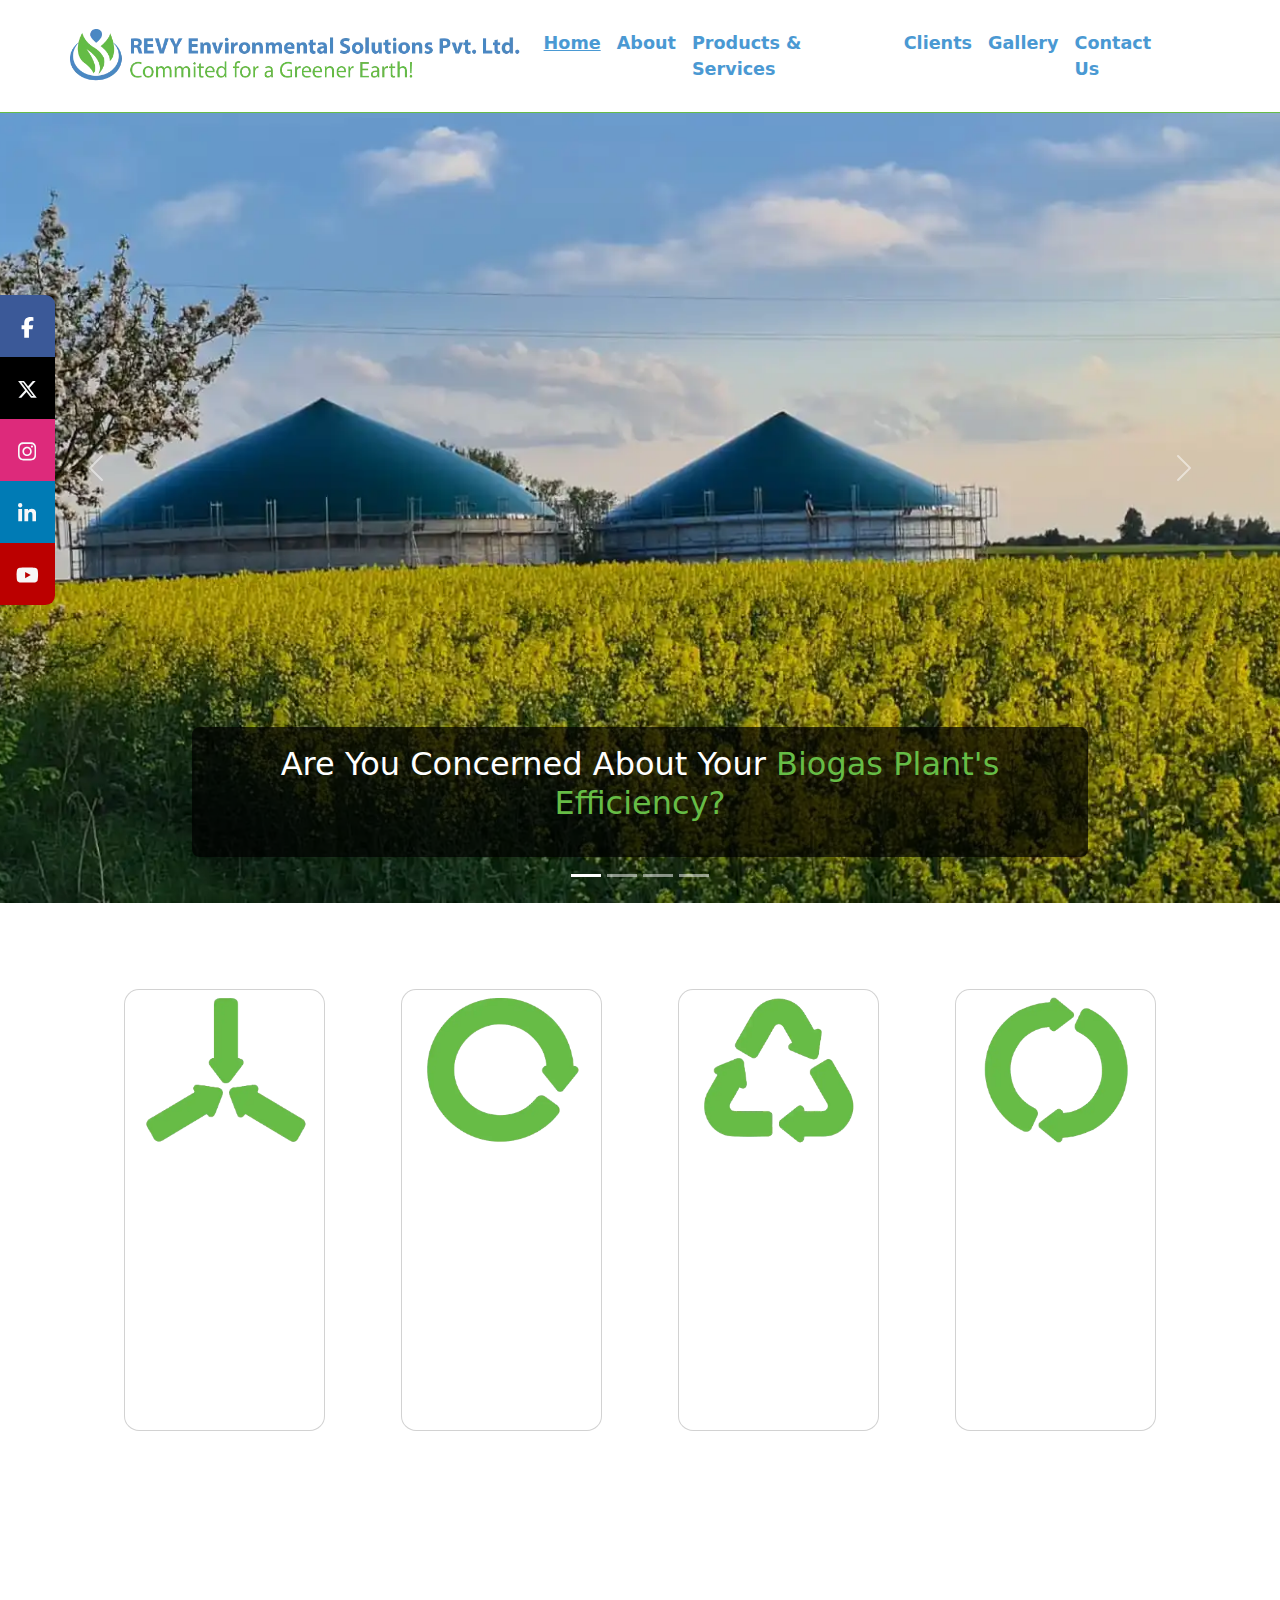
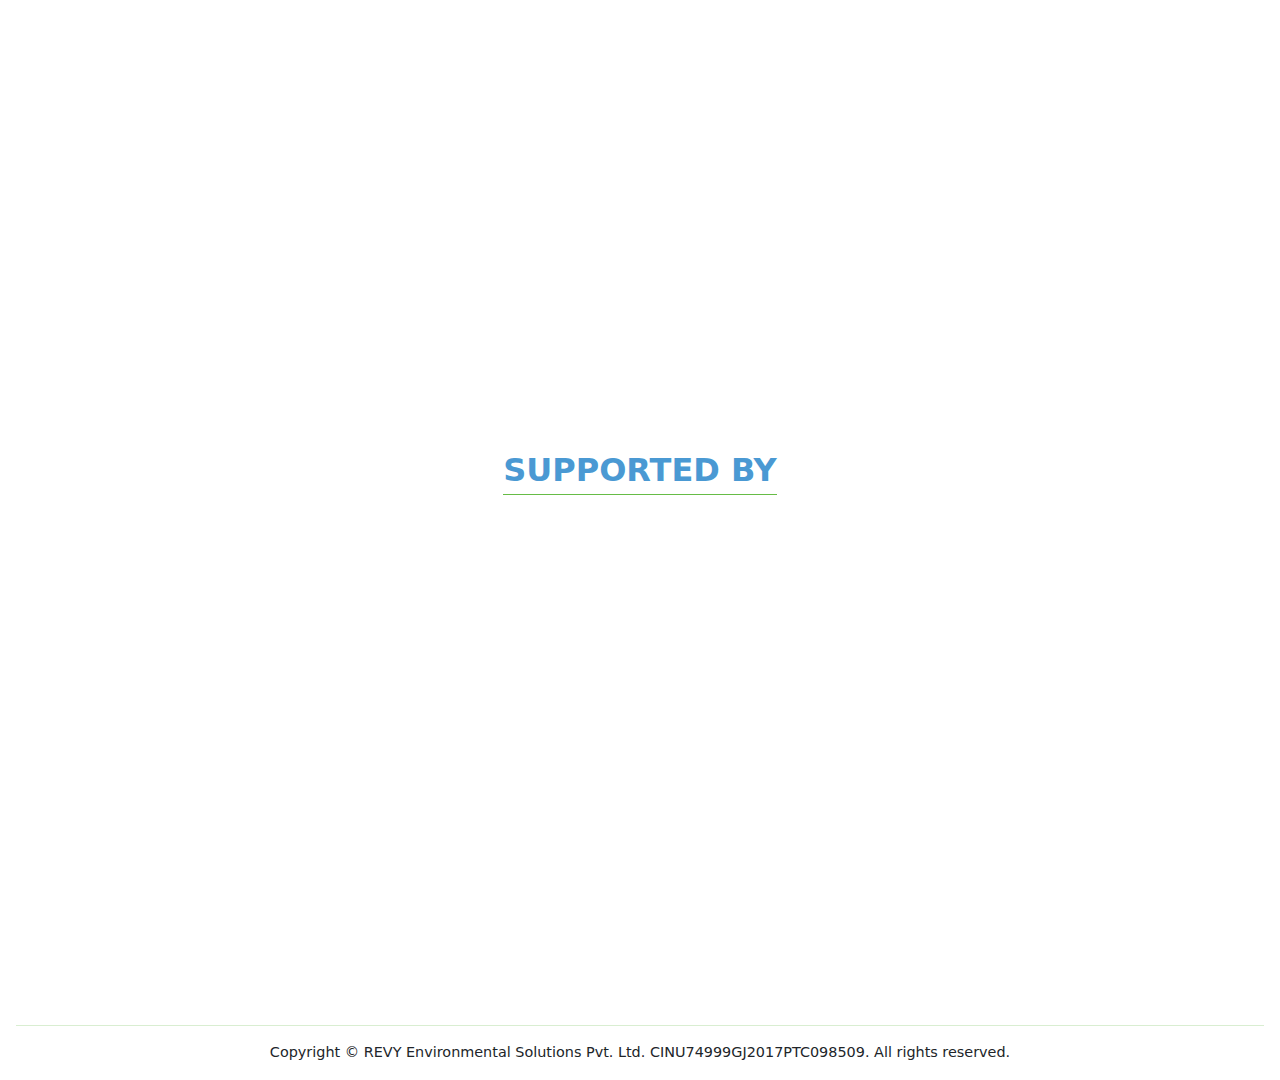
==== index.html @ b23bfc57 "fixed navbar and compressed images" ====
<!DOCTYPE html>
<html lang="en">
  <head>
    <meta charset="utf-8" />
    <meta name="viewport" content="width=device-width, initial-scale=1" />
    <title>REVY Environmental Solutions Pvt. Ltd.</title>
    <link rel="stylesheet" href="bootstrap.css" />
    <link rel="stylesheet" href="style.css" />

    <link
      rel="apple-touch-icon"
      sizes="180x180"
      href="./assets/favicon/apple-touch-icon.png"
    />
    <link
      rel="icon"
      type="image/png"
      sizes="32x32"
      href="./assets/favicon/favicon-32x32.png"
    />
    <link
      rel="icon"
      type="image/png"
      sizes="16x16"
      href="./assets/favicon/favicon-16x16.png"
    />
    <link rel="manifest" href="./assets/favicon/site.webmanifest" />
  </head>
  <body class="p-0 m-0 border-0 bd-example">
<div class="icon-bar">
      <a
        target="_blank"
        href="https://www.facebook.com/REVYEnvironment"
        style="border-radius: 0 0.25cm 0 0"
        class="facebook"
        ><svg style="height: 0.55cm;" xmlns="http://www.w3.org/2000/svg" viewBox="0 0 320 512"><!--!Font Awesome Free 6.5.2 by @fontawesome - https://fontawesome.com License - https://fontawesome.com/license/free Copyright 2024 Fonticons, Inc.--><path fill="#ffffff" d="M80 299.3V512H196V299.3h86.5l18-97.8H196V166.9c0-51.7 20.3-71.5 72.7-71.5c16.3 0 29.4 .4 37 1.2V7.9C291.4 4 256.4 0 236.2 0C129.3 0 80 50.5 80 159.4v42.1H14v97.8H80z"/></svg></a>
      <a
        target="_blank"
        href="https://twitter.com/REVYEnvironment"
        class="twitter"
        ><svg style="height: 0.55cm;" xmlns="http://www.w3.org/2000/svg" viewBox="0 0 512 512"><!--!Font Awesome Free 6.5.2 by @fontawesome - https://fontawesome.com License - https://fontawesome.com/license/free Copyright 2024 Fonticons, Inc.--><path fill="#f6f7f8" d="M389.2 48h70.6L305.6 224.2 487 464H345L233.7 318.6 106.5 464H35.8L200.7 275.5 26.8 48H172.4L272.9 180.9 389.2 48zM364.4 421.8h39.1L151.1 88h-42L364.4 421.8z"/></svg></a>
      <a
        target="_blank"
        href="https://www.instagram.com/revy_espl/"
        class="instagram"
        ><svg style="height: 0.55cm;" xmlns="http://www.w3.org/2000/svg" viewBox="0 0 448 512"><!--!Font Awesome Free 6.5.2 by @fontawesome - https://fontawesome.com License - https://fontawesome.com/license/free Copyright 2024 Fonticons, Inc.--><path fill="#f9fafb" d="M224.1 141c-63.6 0-114.9 51.3-114.9 114.9s51.3 114.9 114.9 114.9S339 319.5 339 255.9 287.7 141 224.1 141zm0 189.6c-41.1 0-74.7-33.5-74.7-74.7s33.5-74.7 74.7-74.7 74.7 33.5 74.7 74.7-33.6 74.7-74.7 74.7zm146.4-194.3c0 14.9-12 26.8-26.8 26.8-14.9 0-26.8-12-26.8-26.8s12-26.8 26.8-26.8 26.8 12 26.8 26.8zm76.1 27.2c-1.7-35.9-9.9-67.7-36.2-93.9-26.2-26.2-58-34.4-93.9-36.2-37-2.1-147.9-2.1-184.9 0-35.8 1.7-67.6 9.9-93.9 36.1s-34.4 58-36.2 93.9c-2.1 37-2.1 147.9 0 184.9 1.7 35.9 9.9 67.7 36.2 93.9s58 34.4 93.9 36.2c37 2.1 147.9 2.1 184.9 0 35.9-1.7 67.7-9.9 93.9-36.2 26.2-26.2 34.4-58 36.2-93.9 2.1-37 2.1-147.8 0-184.8zM398.8 388c-7.8 19.6-22.9 34.7-42.6 42.6-29.5 11.7-99.5 9-132.1 9s-102.7 2.6-132.1-9c-19.6-7.8-34.7-22.9-42.6-42.6-11.7-29.5-9-99.5-9-132.1s-2.6-102.7 9-132.1c7.8-19.6 22.9-34.7 42.6-42.6 29.5-11.7 99.5-9 132.1-9s102.7-2.6 132.1 9c19.6 7.8 34.7 22.9 42.6 42.6 11.7 29.5 9 99.5 9 132.1s2.7 102.7-9 132.1z"/></svg></a>
      <a
        target="_blank"
        href="https://www.linkedin.com/company/revy-environmental-solutions-pvt-ltd/"
        class="linkedin"
        ><svg style="height: 0.55cm;" xmlns="http://www.w3.org/2000/svg" viewBox="0 0 448 512"><!--!Font Awesome Free 6.5.2 by @fontawesome - https://fontawesome.com License - https://fontawesome.com/license/free Copyright 2024 Fonticons, Inc.--><path fill="#f7f7f8" d="M100.3 448H7.4V148.9h92.9zM53.8 108.1C24.1 108.1 0 83.5 0 53.8a53.8 53.8 0 0 1 107.6 0c0 29.7-24.1 54.3-53.8 54.3zM447.9 448h-92.7V302.4c0-34.7-.7-79.2-48.3-79.2-48.3 0-55.7 37.7-55.7 76.7V448h-92.8V148.9h89.1v40.8h1.3c12.4-23.5 42.7-48.3 87.9-48.3 94 0 111.3 61.9 111.3 142.3V448z"/></svg></a>
      <a
        target="_blank"
        href="https://www.youtube.com/channel/UCA8BgqvdfUuisECWkwlcr6A"
        style="border-radius: 0 0 0.25cm 0"
        class="youtube"
        ><svg style="width: 0.6cm;" xmlns="http://www.w3.org/2000/svg" viewBox="0 0 576 512"><!--!Font Awesome Free 6.5.2 by @fontawesome - https://fontawesome.com License - https://fontawesome.com/license/free Copyright 2024 Fonticons, Inc.--><path fill="#f7f7f7" d="M549.7 124.1c-6.3-23.7-24.8-42.3-48.3-48.6C458.8 64 288 64 288 64S117.2 64 74.6 75.5c-23.5 6.3-42 24.9-48.3 48.6-11.4 42.9-11.4 132.3-11.4 132.3s0 89.4 11.4 132.3c6.3 23.7 24.8 41.5 48.3 47.8C117.2 448 288 448 288 448s170.8 0 213.4-11.5c23.5-6.3 42-24.2 48.3-47.8 11.4-42.9 11.4-132.3 11.4-132.3s0-89.4-11.4-132.3zm-317.5 213.5V175.2l142.7 81.2-142.7 81.2z"/></svg></a>
    </div>
    <a href="#"><button id="myBtn" title="Go to top">Top</button></a>
    <header>
      <nav
        id="revynav"
        class="navbar navbar-expand-lg bg-white fixed-top"
      >
        <div class="container-fluid">
          <a class="navbar-brand navv" href="#">
            <img class="logo-company" src="./assets/revy-full-logo.webp" />
          </a>
          <button
            class="navbar-toggler"
            type="button"
            data-bs-toggle="offcanvas"
            data-bs-target="#offcanvasNavbar"
            aria-controls="offcanvasNavbar"
            aria-label="Toggle navigation"
          >
            <span class="navbar-toggler-icon"></span>
          </button>
          <div
            class="offcanvas offcanvas-end"
            tabindex="-1"
            id="offcanvasNavbar"
            aria-labelledby="offcanvasNavbarLabel"
          >
            <div class="offcanvas-header">
              <h5 class="offcanvas-title" id="offcanvasNavbarLabel">
                REVY Environmental Solutions
              </h5>
              <button
                type="button"
                class="btn-close"
                data-bs-dismiss="offcanvas"
                aria-label="Close"
              ></button>
            </div>
            <div class="offcanvas-body">
              <ul class="navbar-nav justify-content-end flex-grow-1 pe-3">
                <li class="nav-item">
                  <a
                    style="text-decoration: underline"
                    class="nav-link"
                    id="nav-home"
                    href="index.html"
                    >Home</a
                  >
                </li>

                <li class="nav-item">
                  <a class="nav-link" id="nav-about" href="about.html">About</a>
                </li>

                <li class="nav-item">
                  <a
                    class="nav-link"
                    id="nav-services"
                    href="services.html"
                    >Products & Services</a
                  >
                </li>

                <li class="nav-item">
                  <a
                    class="nav-link"
                    id="nav-services"
                    href="clients.html"
                    >Clients</a
                  >
                </li>

                <li class="nav-item">
                  <a class="nav-link" id="nav-gallery" href="gallery.html"
                    >Gallery</a
                  >
                </li>

                <li class="nav-item">
                  <a class="nav-link" id="nav-contactus" href="contact.html"
                    >Contact Us</a
                  >
                </li>
              </ul>
            </div>
          </div>
        </div>
      </nav>
      <hr style="color: #66bc46" />
    </header>
    <div class="awardcar p-0 m-0">
      <div
        id="carouselExampleCaptions"
        class="carousel slide"
        data-bs-ride="carousel"    
        data-bs-pause="false"    
      >
        <div class="carousel-indicators">
          <button
            type="button"
            data-bs-target="#carouselExampleCaptions"
            data-bs-slide-to="0"
            class="active"
            aria-current="true"
            aria-label="Slide 1"
            id = "gotocar1"
          ></button>
          <button
            type="button"
            data-bs-target="#carouselExampleCaptions"
            data-bs-slide-to="1"
            aria-label="Slide 2"
            id = "gotocar2"
          ></button>
          <button
            type="button"
            data-bs-target="#carouselExampleCaptions"
            data-bs-slide-to="2"
            aria-label="Slide 3"
            id = "gotocar3"
          ></button>
          <button
            type="button"
            data-bs-target="#carouselExampleCaptions"
            data-bs-slide-to="3"
            aria-label="Slide 4"
            id = "gotocar4"
          ></button>
        </div>
        <div class="carousel-inner">
          <div class="carousel-item active" id="myCarousel">
            <!--  data-bs-interval="2000" -->
            <img
              onclick="carouselClick(1)"
              src="/assets/landing/bioGasPlant.webp"
              class="d-block w-100 carim0"
              alt="..."
            />
            <div class="carousel-caption">
              <h2>
                Are You Concerned About Your
                <span class="green">Biogas Plant's Efficiency?</span>
              </h2>
            </div>
          </div>
          <div class="carousel-item" id="myCarousel">
            <img
              onclick="carouselClick(2)"
              src="/assets/landing/treatmentPlant.webp"
              class="d-block w-100 carim0"
              alt="..."
            />
            <div class="carousel-caption">
              <h2>
                Having Issues in <span class="blue">ETP Operations?</span>
              </h2>
            </div>
          </div>
          <div class="carousel-item" id="myCarousel">
            <img
              onclick="carouselClick(3)"
              src="assets/landing/3.webp"
              class="d-block w-100 carim0"
              alt="..."
            />
            <div class="carousel-caption">
              <h2>
                Facing Challenges in <span class="green">STP Management?</span>
              </h2>
            </div>
          </div>
          <div class="carousel-item" id="myCarousel">
            <img
              onclick="carouselClick(4)"
              src="assets/landing/4.webp"
              class="d-block w-100 carim0"
              alt="..."
            />
            <div class="carousel-caption">
              <h2>
                <span class="green">REVY</span>
                <span class="blue"> - Your Bioremediation Solutions Partner</span>
              </h2>
              <a href="contact.html"
                ><button class="gotocont">Contact Us</button></a
              >
            </div>
          </div>
        </div>
        <button
          class="carousel-control-prev"
          type="button"
          data-bs-target="#carouselExampleCaptions"
          data-bs-slide="prev"
        >
          <span class="carousel-control-prev-icon" aria-hidden="true"></span>
          <span class="visually-hidden">Previous</span>
        </button>
        <button
          class="carousel-control-next"
          type="button"
          data-bs-target="#carouselExampleCaptions"
          data-bs-slide="next"
        >
          <span class="carousel-control-next-icon" aria-hidden="true"></span>
          <span class="visually-hidden">Next</span>
        </button>
      </div>
    </div>

    <main class="p-5" data-bs-spy="scroll" data-bs-target="#revynav">
      <article id="home-article" style="text-align: center">
        <div class="recycle-reuse row justify-content-center">
          <div
            class="card redcard col-lg-2 col-md-3 col-sm-5"
            style="
              margin: 1cm;
              display: flex;
              align-items: center;
              justify-content: center;
            "
          >
            <img
              style="height: 10rem; width: 11rem"
              src="./assets/reduce.webp"
              class="card-img-t"
              alt="..."
            />
            <div class="card-body hiddenv">
              <h5 class="card-title p-reduce" style="color: #4a99d3">Reduce</h5>
              <p class="card-text p-reduce">
                Reducing the amount of waste one produces in the first place is
                a great first step and should involve everybody.
              </p>
            </div>
          </div>

          <div
            class="card redcard col-lg-2 col-md-3 col-sm-5"
            style="
              margin: 1cm;
              display: flex;
              align-items: center;
              justify-content: center;
            "
          >
            <img
              style="height: 10rem; width: 10.5rem"
              src="./assets/reuse.webp"
              class="card-img-t"
              alt="..."
            />
            <div class="card-body hiddenv">
              <h5 class="card-title p-reduce" style="color: #4a99d3">Reuse</h5>
              <p class="card-text p-reduce">
                Reusing resources can help a business save money while
                decreasing its ecological footprint.
              </p>
            </div>
          </div>

          <div
            class="card redcard col-lg-2 col-md-3 col-sm-5"
            style="
              margin: 1cm;
              display: flex;
              align-items: center;
              justify-content: center;
            "
          >
            <img
              style="height: 10rem; width: 10.5rem"
              src="./assets/recycle.webp"
              class="card-img-t"
              alt="..."
            />
            <div class="card-body hiddenv">
              <h5 class="card-title p-reduce" style="color: #4a99d3">
                Recycle
              </h5>
              <p class="card-text p-reduce">
                Recycling is the key to preservation of natural resources and
                benefits for businesses.
              </p>
            </div>
          </div>

          <div
            class="card redcard col-lg-2 col-md-3 col-sm-5"
            style="
              margin: 1cm;
              display: flex;
              align-items: center;
              justify-content: center;
            "
          >
            <img
              style="height: 10rem; width: 10rem"
              src="./assets/recover.webp"
              class="card-img-t"
              alt="..."
            />
            <div class="card-body hiddenv">
              <h5 class="card-title p-reduce" style="color: #4a99d3">
                Recover
              </h5>
              <p class="card-text p-reduce">
                Recovery includes any process that converts waste material into
                energy which may contain a higher energy value.
              </p>
            </div>
          </div>
        </div>

        <iframe class="home-youtube-landing" src="https://www.youtube.com/embed/7UHc_wNLBYM?autoplay=1&controls=1&showinfo=0&modestbranding=1&mute=1" title="YouTube video player" frameborder="0" allow="accelerometer; autoplay; clipboard-write; encrypted-media; gyroscope; picture-in-picture" allowfullscreen></iframe>

        <h2>
          <span style="border-bottom: #66bc46 solid 1px; padding-bottom: 5px;font-weight:700;"
            >SUPPORTED BY</span
          >
        </h2>
        <section class="logos">
          <img class="hiddenv" src="assets/supportedBy/1. Startup India..webp" />
          <img class="hiddenv" src="assets/supportedBy/2. invest india..webp" />
          <img class="hiddenv" src="assets/supportedBy/3. BIRAC..webp" />
          <img class="hiddenv" src="assets/supportedBy/4. STBI..webp" />
          <img class="hiddenv" src="assets/supportedBy/5. venture center..webp" />
          <img class="hiddenv" src="assets/supportedBy/6. DPIIT.webp" />
          <img class="hiddenv" src="assets/supportedBy/7. DST-GoI.webp" />
        </section>
      </article>
    </main>
    <footer class="p-3">
      <br />
      <hr style="color: #66bc46" />
      <div class="footer-text">
        Copyright © REVY Environmental Solutions Pvt. Ltd.
        CINU74999GJ2017PTC098509. All rights reserved.
      </div>
    </footer>
    <script src="./bootstrap.bundle.js"></script>
    <script src="app.js"></script>
    <script src="hid.js"></script>
  </body>
</html>
---- style.css ----
nav {
  height: 3cm;
}
.nav-link {
  color: #4a99d3;
  font-weight: 600;
  font-size: 1.1rem;
}
.nav-link:hover {
  color: #66bc46;
  font-weight: 600;
}
#revynav{
  border-bottom: 1px solid #66bc46;
  position: fixed;
  padding: 0% 5% 0% 4.5% !important;
}
.green {
  color: #66bc46;
}
.blue {
  color: #4a99d3;
}

.labdiv > img {
  border: 5px solid #4a99d3;
  border-radius: 0.25cm;
  padding: 0;
  margin: 0;
  height: 180px;
  object-fit: cover;
  width:100%;
  transition: transform 0.5s;
}
.labdiv {
  width:20vw;
}

.labdiv > img:hover {
  border: 5px solid #66bc46;
    -ms-transform: scale(1.1); /* IE 9 */
  -webkit-transform: scale(1.1); /* Safari 3-8 */
  transform: scale(1.1);
}

a:hover {
  cursor: pointer;
}

.reuse-title {
  color: #66bc46;
}

.redcard:hover {
  transform: translateY(-5px);
  box-shadow: 0px 10px 0px 0px #4a99d3;
}

.prez-img {
  border: solid 5px #4a99d3;
}
.prez-img:hover {
  border: solid 5px #66bc46;
}
.redcard {
  border-radius: 0.4cm;
  transition: transform 0.25s, box-shadow 0.25s;
}

.circles {
  z-index: 1;
  background: hsla(205, 61%, 56%, 0.559);
  position: relative;
  top: 0;
  left: 0;
  height: 90vh;
  overflow: hidden;
  object-fit: cover;
  padding-bottom: 0.1cm;
}

.circles li {
  position: absolute;
  display: block;
  list-style: none;
  width: 20px;
  height: 20px;
  background: #66bc46;
  animation: animate 25s linear infinite;
  bottom: -150px;
}

.circles li:nth-child(1) {
  left: 25%;
  width: 80px;
  height: 80px;
  animation-delay: 0s;
}

.circles li:nth-child(2) {
  left: 10%;
  width: 20px;
  height: 20px;
  animation-delay: 2s;
  animation-duration: 12s;
}

.circles li:nth-child(3) {
  left: 70%;
  width: 20px;
  height: 20px;
  animation-delay: 4s;
}

.circles li:nth-child(4) {
  left: 40%;
  width: 60px;
  height: 60px;
  animation-delay: 0s;
  animation-duration: 18s;
}

.circles li:nth-child(5) {
  left: 65%;
  width: 20px;
  height: 20px;
  animation-delay: 0s;
}

.circles li:nth-child(6) {
  left: 75%;
  width: 110px;
  height: 110px;
  animation-delay: 3s;
}

.circles li:nth-child(7) {
  left: 35%;
  width: 150px;
  height: 150px;
  animation-delay: 7s;
}

.circles li:nth-child(8) {
  left: 50%;
  width: 25px;
  height: 25px;
  animation-delay: 15s;
  animation-duration: 45s;
}

.circles li:nth-child(9) {
  left: 20%;
  width: 15px;
  height: 15px;
  animation-delay: 2s;
  animation-duration: 35s;
}

.circles li:nth-child(10) {
  left: 85%;
  width: 150px;
  height: 150px;
  animation-delay: 0s;
  animation-duration: 11s;
}

@keyframes animate {
  0% {
    transform: translateY(0) rotate(0deg);
    opacity: 1;
    border-radius: 0;
  }

  100% {
    transform: translateY(-1000px) rotate(720deg);
    opacity: 0;
    border-radius: 50%;
  }
}
.page-title-line {
  border-bottom: solid 1px #65bc46;
}
.bubble {
  display: grid;
  place-items: center;
  color: #4a99d3;
  z-index: -1;
  padding-top: 13vh;
  height: 15vh;
}
@media (max-width: 600px) {
  .bubble {
    padding-top: 7vh;
    height: 15vh;
  }
}
h4 {
  color: #66bc46;
  margin-bottom: 0.5cm;
  margin-top: 0.5cm;
  text-align: left;
}
h3 {
  color: #4a99d3;
  margin-bottom: 2vw;
  padding-top: 1cm;
  text-align: left;
}
.accordion-button,
.accordion-button:focus {
  outline: none !important;
  box-shadow: none !important;
}
h2 {
  color: #4a99d3;
  margin-bottom: 1rem;
  padding-top: 2cm;
}
.article-sub-title {
  color: #4a99d3;
  font-size: 2rem;
  margin-top: 1rem;
  margin-bottom: 1rem;
}
.logo-company {
  width: 450px;
}

.span-bold {
  font-weight: bold;
  color: #66bc46;
}
.p-reduce {
  text-align: center;
}
#cover-image {
  width: 100%;
}
.ul-serv {
  box-sizing: border-box;
  font-size: 1rem;
  text-align: left;
}
.li-serve {
  padding: 0rem 0rem 1rem 1rem;
  border-radius: 0.25cm;
  background: rgb(102, 188, 70, 0.3);
}

.li-serve + .li-serve {
  margin-top: 1rem;
}
::marker {
  font-weight: 600;
  color: #4a99d3;
  font-size: 1.8rem;
}
.prodclass > .card:hover {
  border: 1px #66bc46 solid;
}
.prodclass > .card:hover {
  border: 1px #66bc46 solid;
}
.card-img-top {
  transition: 0.5s all;
}
.card-img-top:hover {
  transform: scale(0.9);
}
.icon-bar {
  position: fixed;
  top: 50%;
  -webkit-transform: translateY(-50%);
  -ms-transform: translateY(-50%);
  transform: translateY(-50%);
  z-index: 5;
  transition: top 0.5s ease;
}

.icon-bar a {
  display: block;
  text-align: center;
  padding: 16px;
  transition: all 0.3s ease;
  color: white;
  font-size: 20px;
}

.icon-bar a:hover {
  background-color: rgb(102, 188, 70);
}
.instagram {
  background: #dd2a7b;
  color: white;
}
.facebook {
  background: #3b5998;
  color: white;
}

.twitter {
  background: black;
  color: white;
}

.linkedin {
  background: #007bb5;
  color: white;
}

.youtube {
  background: #bb0000;
  color: white;
}

#myBtn {
  display: none;
  position: fixed;
  bottom: 1.2cm;
  right: 30px;
  z-index: 99;
  font-size: 18px;
  outline: none;
  background-color: #4a99d3;
  color: white;
  cursor: pointer;
  border: none;
  padding: 20px 20px;
  margin: 0.5cm;
  font-size: 0.5cm;
  font-weight: 700;
  border-radius: 0.2cm;
  transition: all ease 0.1s;
  box-shadow: 0px 5px 0px 0px #9ae67e;
}
#myBtn:hover {
  background-color: #9ae67e;
  box-shadow: 0px 5px 0px 0px #4a99d3;
  color: #4a99d3;
}

#myBtn:active {
  transform: translateY(5px);
  box-shadow: 0px 0px 0px 0px #a29bfe;
}

.linbutton {
  display: flex;
  background-color: #0a66c2;
  color: #ffffff;
  padding: 0.5rem 0.6rem;
  font-size: 0.875rem;
  line-height: 1.25rem;
  font-weight: 700;
  text-align: center;
  vertical-align: middle;
  align-items: center;
  border-radius: 0.5rem;
  gap: 0.5rem;
  border: none;
  cursor: pointer;
  box-shadow: 0 4px 6px 5px rgba(0, 0, 0, 0.1),
    0 2px 4px -1px rgba(0, 0, 0, 0.06);
  transition: 0.3s ease;
  margin-bottom: 0.4cm;
  width:fit-content;
}
.linbutton2 {
  display: flex;
  background-color: #0a66c2;
  color: #ffffff;
  padding: 0.5rem 0.6rem;
  font-size: 0.875rem;
  line-height: 1.25rem;
  font-weight: 700;
  text-align: center;
  vertical-align: middle;
  align-items: center;
  border-radius: 0.5rem;
  gap: 0.75rem;
  border: none;
  cursor: pointer;
  box-shadow: 0 4px 6px 5px rgba(0, 0, 0, 0.1),
    0 2px 4px -1px rgba(0, 0, 0, 0.06);
  transition: 0.3s ease;
  margin-bottom: 0.4cm;
}

.linbutton svg {
  height: 30px;
}

.linbutton:hover {
  box-shadow: 0 4px 6px 5px #65bc469a, 0 2px 4px -1px #65bc469a;
}

.linbutton2 svg {
  height: 30px;
}

.linbutton2:hover {
  box-shadow: 0 4px 6px 5px #65bc469a, 0 2px 4px -1px #65bc469a;
}

.profile-links {
  margin-top: 0.5cm;
display:grid;
place-items:center;
  gap: 0.2cm;
}
.profile-links>a{
  text-decoration: none;
}
.contact-span {    
    text-decoration: none;
    opacity:50%;
}
.dotted-border-span{
 border-bottom: 1px dotted #000;
}
.contact-span:hover {    
    opacity:70%;
}

.team-section {
  border: solid 1px #4a99d3;
  padding: 0.5cm;
  margin: 1cm 0 1cm 0;
  border-radius: 0.5cm;
  max-width: 30cm;
}
.designation {
  font-weight: 600;
}
.designation2 {
  font-weight: 400;
  color: #686767;
}
.column1 {
  display: grid;
  place-items: center;
}
.column1 > img {
  width: 3cm;
  border-radius: 50%;
  margin-bottom: 0.5cm;
  box-shadow: 0px 0px 16px 5px #4a99d3;
}
.column1 > img:hover {
  box-shadow: 0px 0px 16px 5px #65bc46;
}
.column2 {
  padding-top: 0.5cm;
  display: grid;
  place-items: center;
  text-align: justify;
}
.hidden {
  opacity: 0;
  transition: all 1s;
  transform: translateX(-10%);
}
.show {
  opacity: 1;
  transform: translateX(0%);
}

.hiddenv {
  opacity: 0;
  transition: all 1s;
  transform: translateY(30%);
}
.showv {
  opacity: 1;
  transform: translateY(0%);
}

/* this card is inspired form this - https://georgefrancis.dev/ */

.testcard {
  --border-radius: 0.75rem;
  --primary-color: #4a99d3;
  --secondary-color: #66bc46;
  width: 245px;
  font-family: "Arial";
  padding: 1rem;
  cursor: pointer;
  border-radius: var(--border-radius);
  background: #f1f1f3;
  box-shadow: 0px 8px 16px 0px rgb(0 0 0 / 3%);
  position: relative;
  margin: 1rem;
}

.testcard > * + * {
  margin-top: 1.1em;
}

.testcard .testcard__content {
  color: black;
  font-size: 0.86rem;
}

.testcard .testcard__title {
  padding: 0;
  font-size: 1.3rem;
  font-weight: bold;
}

.testcard .testcard__arrow {
  position: absolute;
  background: var(--primary-color);
  padding: 0.4rem;
  border-top-left-radius: var(--border-radius);
  border-bottom-right-radius: var(--border-radius);
  bottom: 0;
  right: 0;
  transition: 0.2s;
  display: flex;
  justify-content: center;
  align-items: center;
}

.testcard svg {
  transition: 0.2s;
}

/* hover */
.testcard:hover .testcard__title {
  color: var(--secondary-color);
}

.testcard:hover .testcard__arrow {
  background: #66bc46;
}

.testcard:hover .testcard__arrow svg {
  transform: translateX(3px);
}

footer {
  text-align: center;
  font-size: 0.9rem;
  border-top-left-radius: 0.3cm;
  border-top-right-radius: 0.3cm;
}
.carim {
  width: 100%;
  height: 100vh;
  object-fit: cover;
}
.carim0 {
  width: 100%;
  height: calc(100vh - 0.8cm);
  object-fit: cover;
}

.carousel-caption h2 {
  color: white;
  padding:0;
}
.carousel-caption {
  background-color: rgba(0, 0, 0, 0.7);
  padding: 0.5cm 0 0.5cm 0;
  border-radius: 0.2cm;
  text-align: center;
  margin-bottom: 2%;
}
.gotocont {
  color: white;
  background-color: rgb(71, 71, 244);
  border: none;
  padding: 0.2cm 0.4cm;
  border-radius: 0.2cm;
}
.gotocont:hover {
  color: white;
  background-color: rgb(91, 91, 245);
}
.logos {
  display: flex;
  flex-wrap: wrap;
  justify-content: center; /* Adjust as needed */
  padding: 20px; /* Adjust as needed */
}
.logos > img {
  width: 150px;
  background-color: #f2f2f2;
  border: 1px solid #ccc;
  box-sizing: border-box;
  margin: 0.5cm;
  background-color: white;
  padding:5px;
  object-fit: contain;
}
.awardss {
  display: flex;
  justify-content: center;
  flex-wrap: wrap;
}
.carda {
  position: relative;
  width: 310px;
  height: 200px;
  background-color: #f2f2f2;
  border-radius: 10px;
  display: flex;
  align-items: center;
  justify-content: center;
  overflow: hidden;
  perspective: 1000px;
  box-shadow: 0 0 0 5px #4a99d3;
  transition: all 0.4s cubic-bezier(0.175, 0.885, 0.32, 1.275);
  margin-right: 1.4cm;
  margin-bottom: 1cm;
}

.carda svg {
  width: 48px;
  fill: #333;
  transition: all 0.4s cubic-bezier(0.175, 0.885, 0.32, 1.275);
}

.carda:hover {
  box-shadow: 0 8px 16px #65bc46;
}

.carda__content {
  position: absolute;
  top: 0;
  left: 0;
  width: 100%;
  height: 100%;
  padding: 20px;
  box-sizing: border-box;
  background-color: #f2f2f2;
  transform: rotateX(-90deg);
  transform-origin: bottom;
  transition: all 0.4s cubic-bezier(0.175, 0.885, 0.32, 1.275);
}

.carda:hover .carda__content {
  transform: rotateX(0deg);
}

.carda__title {
  margin: 0;
  font-size: 20px;
  color: #333;
  font-weight: 700;
}
.carda__subtitle {
  margin: 0;
  font-size: 15px;
  color: #5c5b5b;
  font-weight: 650;
}
.carda__description {
  margin: 10px 0 0;
  font-size: 14px;
  color: #000000;
  line-height: 1.4;
}
.home-youtube-landing{
  width:890px;
  height:500px;
}
@media screen and (max-width: 768px) {
  .logos > img {
    width: calc(50% - 20px); /* Adjust as needed */
  }
}

@media screen and (max-width: 480px) {
  .logos > img {
    width: calc(90% - 20px); /* Adjust as needed */
  }
}

@media (max-width: 600px) {
  .awardss{
      width: 100%;
  margin-left:10%;
  margin-right:10%;
  }
  .fbh-scroll{
    overflow-x:scroll;
  }
  .logo-company {
    width: 70vw;
    padding: 1rem 0rem 1rem 0rem;
  }
  .imcar {
    height: 50vh;
  }
  .carim0 {
    padding: 0;
    margin: 0;
    width: 100%;
    height: 100vh;
    object-fit: cover;
  }
  .carousel-caption {
    margin-bottom: 75%;
  }
  .home-youtube-landing{
  width:90%;
  height:auto;
}
.labdiv {
  margin:0.3cm;
  width:70vw;
}
}

.fb-post{
  margin-top:1cm;
  display: grid;
  place-items:center;
}
.misvis {
  display: flex;
  gap: 0.5cm;
  justify-content: center;
  flex-wrap: wrap;
  margin: 0;
  padding: 0;
}
.cardq {
  display: flex;
  flex-direction: column;
  flex: 1;
  padding-left: 2em;
  padding-right: 2em;
  background: white;
  position: relative;
  overflow: visible;
  box-shadow: 0 1px 3px rgba(0, 0, 0, 0.2), 0 1px 2px rgba(0, 0, 0, 0.24);
  margin: 0.5cm;
}
.cardq-info {
  display: grid;
  place-items: center;
}
.misvisicon {
  width: 3cm;
  height: 3cm;
}
/*Text*/
.textq-title {
  font-weight: 900;
  line-height: 1.5;
  margin-bottom: 0.2cm;

  color: #4a99d3;
  font-size: 2rem;
  text-align: center;
}

.textq-body {
  font-size: 0.9em;
  padding-bottom: 10px;
  height:2cm;
  display: grid;
  place-items: center;
  text-align: justify;
  color: black;
}

.scroller {
  max-width: 600px;
}

.scroller__inner {
  padding-block: 1rem;
  display: flex;
  flex-wrap: wrap;
  gap: 1rem;
}

.scroller[data-animated="true"] {
  overflow: hidden;
  -webkit-mask: linear-gradient(
    90deg,
    transparent,
    white 20%,
    white 80%,
    transparent
  );
  mask: linear-gradient(90deg, transparent, white 20%, white 80%, transparent);
}

.scroller[data-animated="true"] .scroller__inner {
  width: max-content;
  flex-wrap: nowrap;
  animation: scroll var(--_animation-duration, 40s)
    var(--_animation-direction, forwards) linear infinite;
}

.scroller[data-direction="right"] {
  --_animation-direction: reverse;
}

.scroller[data-direction="left"] {
  --_animation-direction: forwards;
}

.scroller[data-speed="fast"] {
  --_animation-duration: 20s;
}

.scroller[data-speed="slow"] {
  --_animation-duration: 60s;
}

@keyframes scroll {
  to {
    transform: translate(calc(-50% - 0.5rem));
  }
}

.tag-list {
  margin: 0;
  padding-inline: 0;
  list-style: none;
}

.tag-list li {
  padding: 1rem;
  border-radius: 0.5rem;
}
.cardp p {
  font-size: 17px;
  font-weight: 400;
  line-height: 20px;
  color: #000000;
}
.pat-flag{
  width: 40%;
  object-fit: cover;
  margin-bottom:10px;
  border-radius:0.2cm;
}
.cardp p.small {
  font-size: 14px;
}

.go-corner {
  display: flex;
  align-items: center;
  justify-content: center;
  position: absolute;
  width: 32px;
  height: 32px;
  overflow: hidden;
  top: 0;
  right: 0;
  background-color: #4a99d3;
  border-radius: 0 4px 0 32px;
}

.go-arrow {
  margin-top: -4px;
  margin-right: -4px;
  color: white;
  font-family: courier, sans;
}

.cardp1 {
  display: block;
  position: relative;
  max-width: 262px;
  background-color: #f2f8f9;
  border-radius: 4px;
  padding: 32px 24px;
  margin: 12px;
  text-decoration: none;
  z-index: 0;
  overflow: hidden;
  height:220px;
}

.cardp1:before {
  content: "";
  position: absolute;
  z-index: -1;
  top: -16px;
  right: -16px;
  background: #4a99d3;
  height: 32px;
  width: 32px;
  border-radius: 32px;
  transform: scale(1);
  transform-origin: 50% 50%;
  transition: transform 0.25s ease-out;
}

.cardp1:hover:before {
  transform: scale(24);
}

.cardp1:hover p {
  transition: all 0.3s ease-out;
  color: rgb(255, 255, 255);
}


.flip-card {
  background-color: white;
  height: 300px;
  max-width: 480px;
  perspective: 1000px;
  font-family: sans-serif;
  margin-bottom:1cm;
}

.title {
  font-size: 1em;
  font-weight: 900;
  text-align: center;
  margin: 10px;
}

.flip-card-inner {
  background-color: white;
  position: relative;
  width: 100%;
  height: 100%;
  text-align: center;
  transition: transform 0.3s;
  transform-style: preserve-3d;
}

.flip-card:hover .flip-card-inner {
  transform: rotateY(180deg);
}

.flip-card-front, .flip-card-back {
  background-color: white;
  box-shadow: 0 8px 14px 0 rgba(0,0,0,0.2);
  position: absolute;
  width: 100%;
  height: 100%;
  -webkit-backface-visibility: hidden;
  backface-visibility: hidden;
  border: 1px solid coral;
  border-radius: 1rem;
}
.flip-card-front{
  overflow: hidden;
  background-color: white;

}
.flip-card-back {
  transform: rotateY(180deg);
  display: grid;
  background-color: white;
  place-items:center;
}
.flip-card-back>table,th,td{
  border:solid black 1px;
}
.flip-card-back>table{
  margin:0.5cm;;
}
.flip-card-front>.title{
  position:absolute;
  bottom:0.2cm;
}
.flip-front-img{
  height:70%;
  object-fit: cover;

}
.flip-front-img-inner{
  height: 150px;
  border-radius:0.5cm;
  object-fit: cover;
}
.media-vids>div{
  margin-bottom:1cm;
}
.media-vids>div>iframe{
  box-shadow: 2px 2px 5px 2px #888888;
}
.media-vids>div>iframe:hover{
  box-shadow: 4px 4px 5px 2px #888888;
}
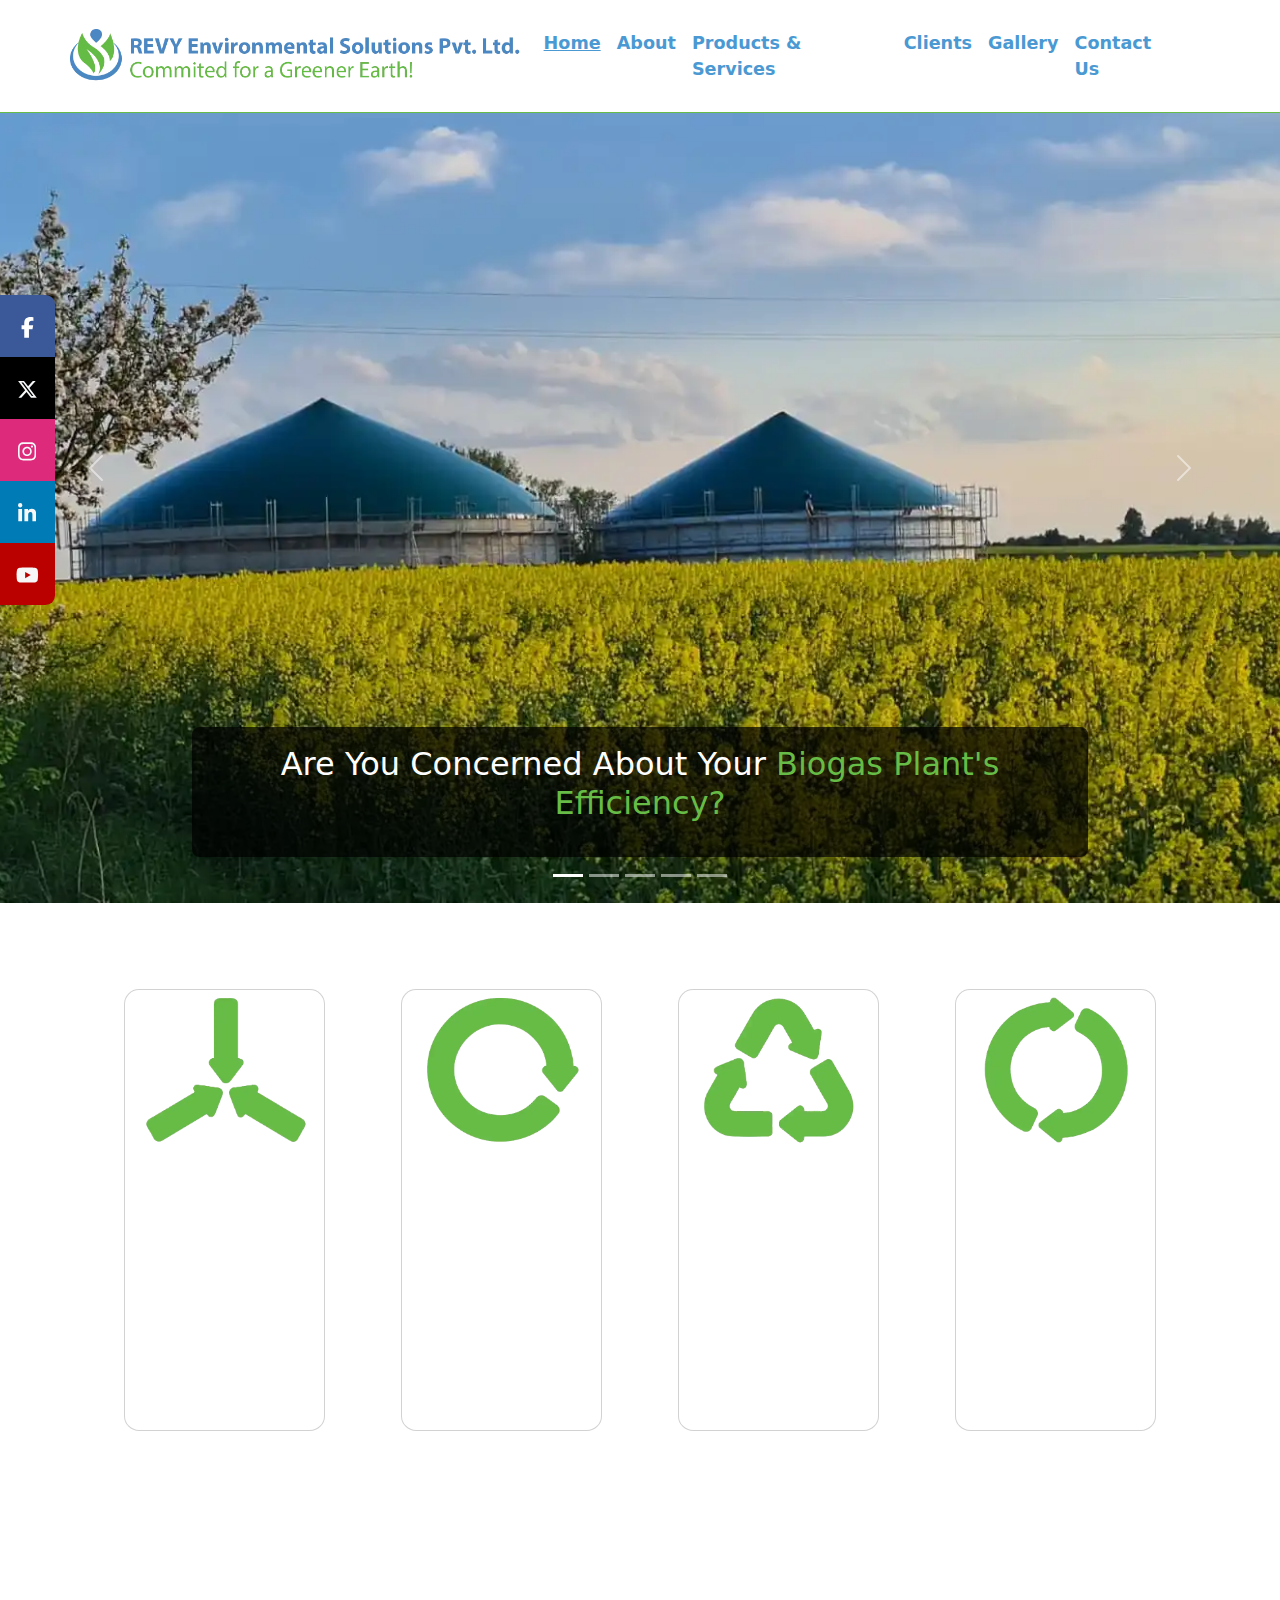
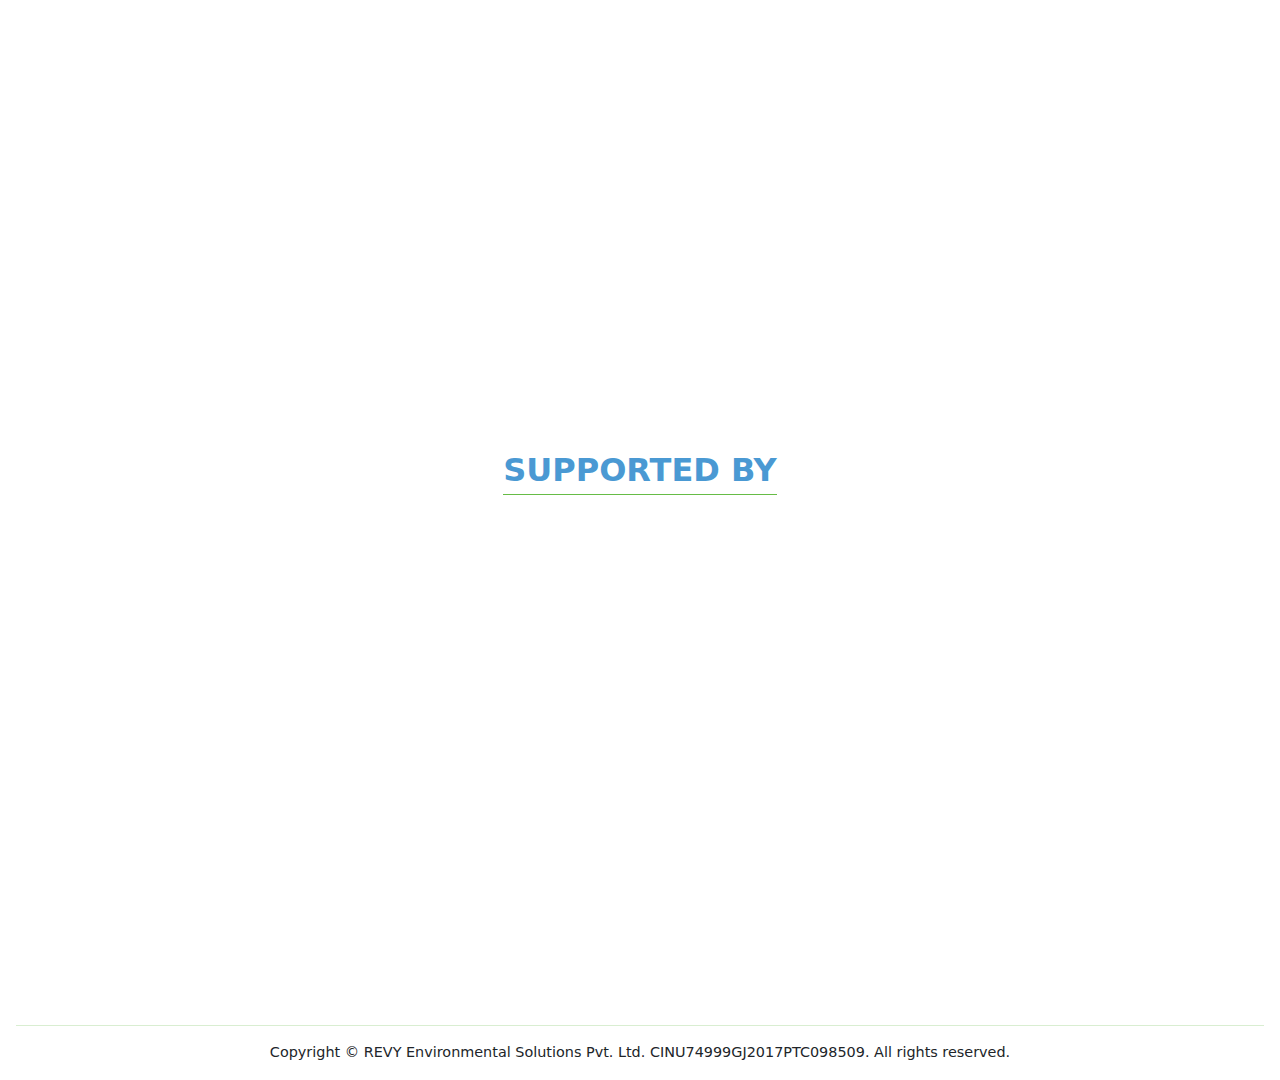
==== commit 26747490: "Update index.html" ====
--- a/index.html
+++ b/index.html
@@ -183,6 +183,13 @@
             aria-label="Slide 4"
             id = "gotocar4"
           ></button>
+          <button
+            type="button"
+            data-bs-target="#carouselExampleCaptions"
+            data-bs-slide-to="4"
+            aria-label="Slide 5"
+            id = "gotocar5"
+          ></button>
         </div>
         <div class="carousel-inner">
           <div class="carousel-item active" id="myCarousel">
@@ -229,6 +236,19 @@
           <div class="carousel-item" id="myCarousel">
             <img
               onclick="carouselClick(4)"
+              src="assets/landing/R-eMap.webp"
+              class="d-block w-100 carim0"
+              alt="..."
+            />
+            <div class="carousel-caption">
+              <h2>
+                Optimize your AD Plant performance with <span class="blue">R-EMAPP</span>
+              </h2>
+            </div>
+          </div>
+          <div class="carousel-item" id="myCarousel">
+            <img
+              onclick="carouselClick(5)"
               src="assets/landing/4.webp"
               class="d-block w-100 carim0"
               alt="..."
@@ -369,7 +389,7 @@
           </div>
         </div>
 
-        <iframe class="home-youtube-landing" src="https://www.youtube.com/embed/7UHc_wNLBYM?autoplay=1&controls=1&showinfo=0&modestbranding=1&mute=1" title="YouTube video player" frameborder="0" allow="accelerometer; autoplay; clipboard-write; encrypted-media; gyroscope; picture-in-picture" allowfullscreen></iframe>
+        <iframe class="home-youtube-landing" src="https://www.youtube.com/embed/2cjflpSewWo?autoplay=1&controls=1&showinfo=0&modestbranding=1&mute=1" title="YouTube video player" frameborder="0" allow="accelerometer; autoplay; clipboard-write; encrypted-media; gyroscope; picture-in-picture" allowfullscreen></iframe>
 
         <h2>
           <span style="border-bottom: #66bc46 solid 1px; padding-bottom: 5px;font-weight:700;"
--- a/style.css
+++ b/style.css
@@ -871,7 +871,7 @@
   display: block;
   position: relative;
   max-width: 262px;
-  background-color: #f2f8f9;
+  background-color: #c7dee2;
   border-radius: 4px;
   padding: 32px 24px;
   margin: 12px;
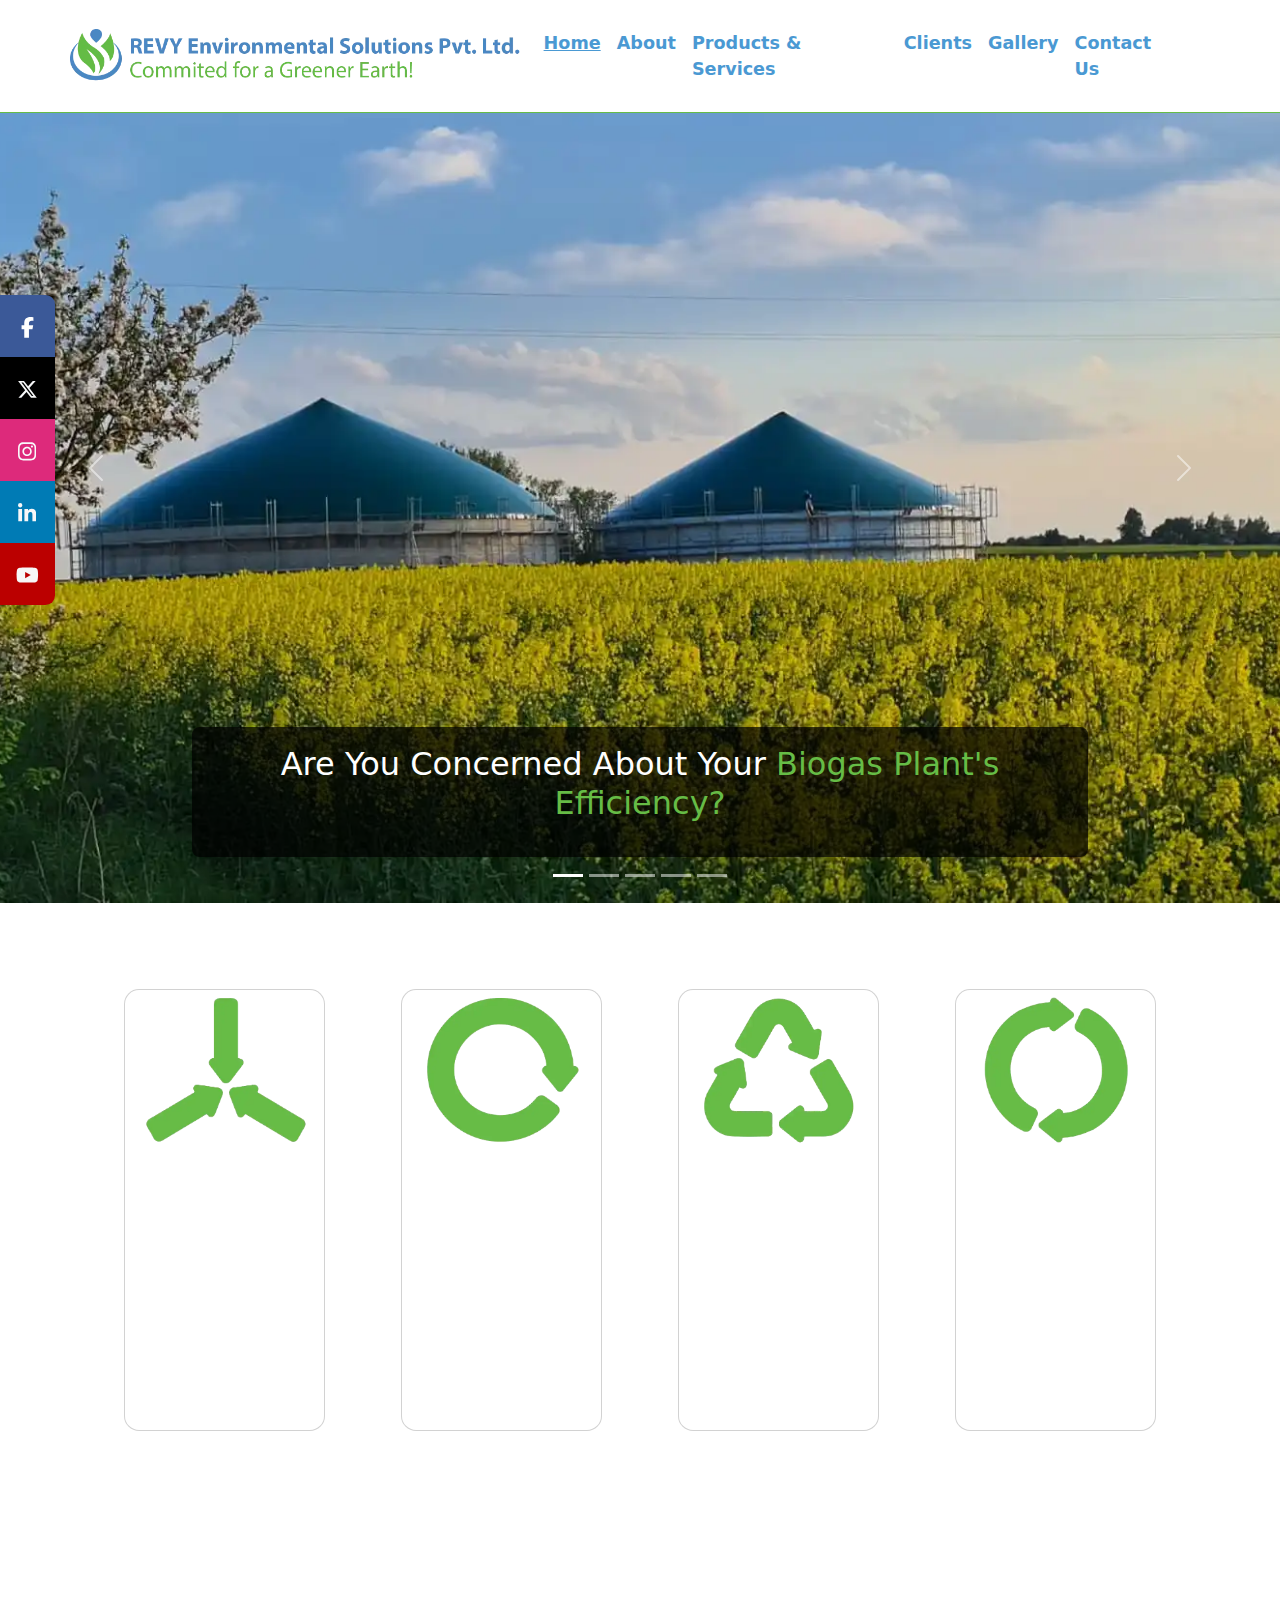
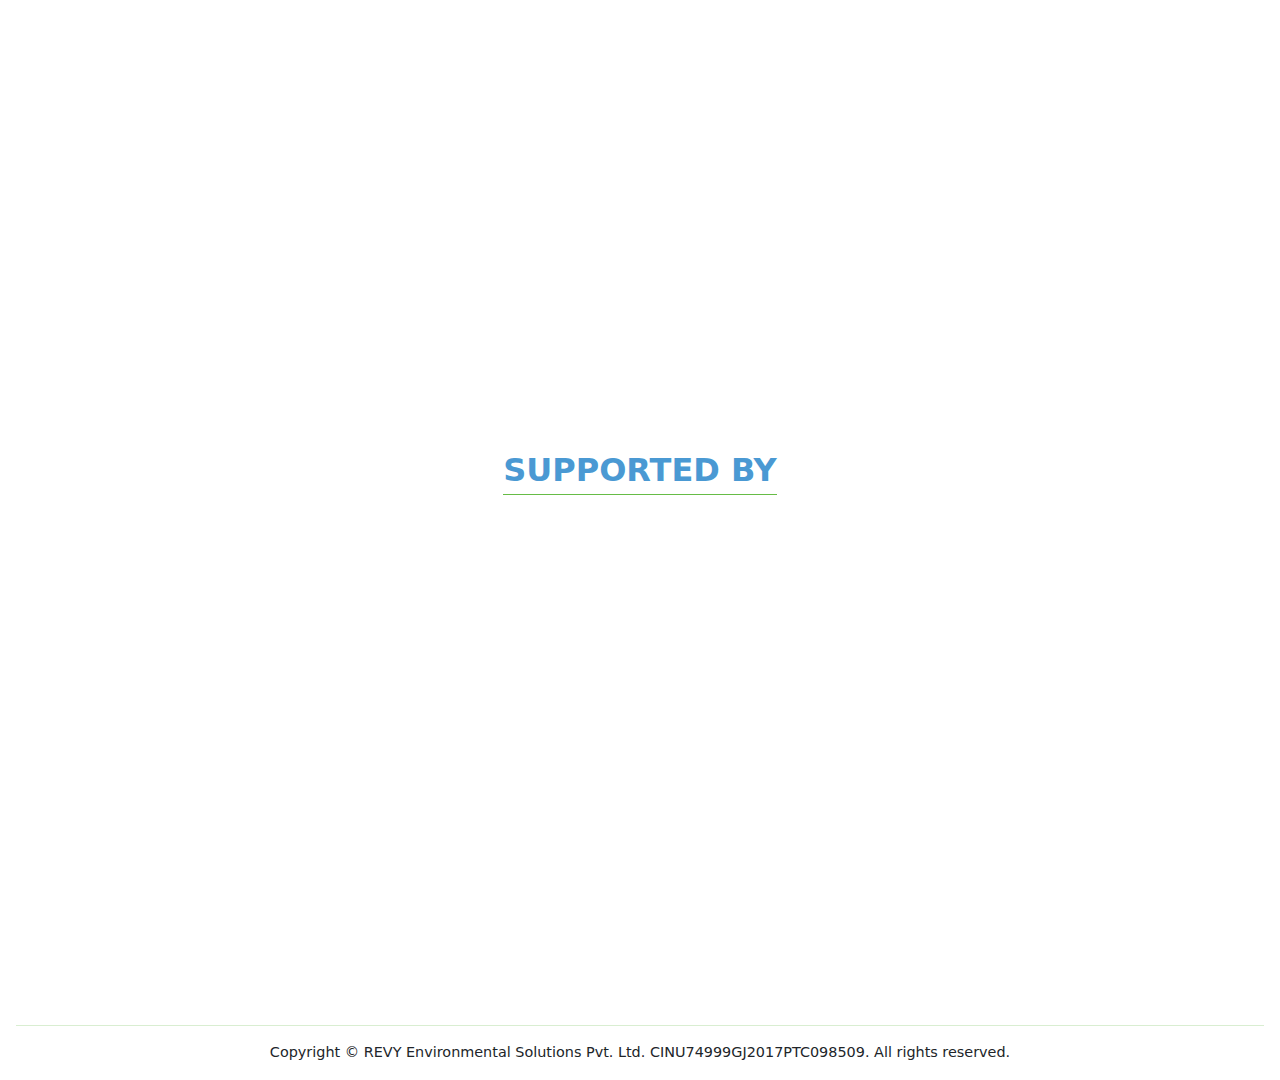
==== commit d0c0f2b4: "Update index.html" ====
--- a/index.html
+++ b/index.html
@@ -248,6 +248,32 @@
           </div>
           <div class="carousel-item" id="myCarousel">
             <img
+              onclick="carouselClick(4)"
+              src="assets/landing/R-eMapt.webp"
+              class="d-block w-100 carim0"
+              alt="..."
+            />
+            <div class="carousel-caption">
+              <h2>
+                Optimize your AD Plant performance with <span class="blue">R-EMAPP</span>
+              </h2>
+            </div>
+          </div>
+          <div class="carousel-item" id="myCarousel">
+            <img
+              onclick="carouselClick(4)"
+              src="assets/landing/R-eMapc.webp"
+              class="d-block w-100 carim0"
+              alt="..."
+            />
+            <div class="carousel-caption">
+              <h2>
+                Optimize your AD Plant performance with <span class="blue">R-EMAPP</span>
+              </h2>
+            </div>
+          </div>
+          <div class="carousel-item" id="myCarousel">
+            <img
               onclick="carouselClick(5)"
               src="assets/landing/4.webp"
               class="d-block w-100 carim0"
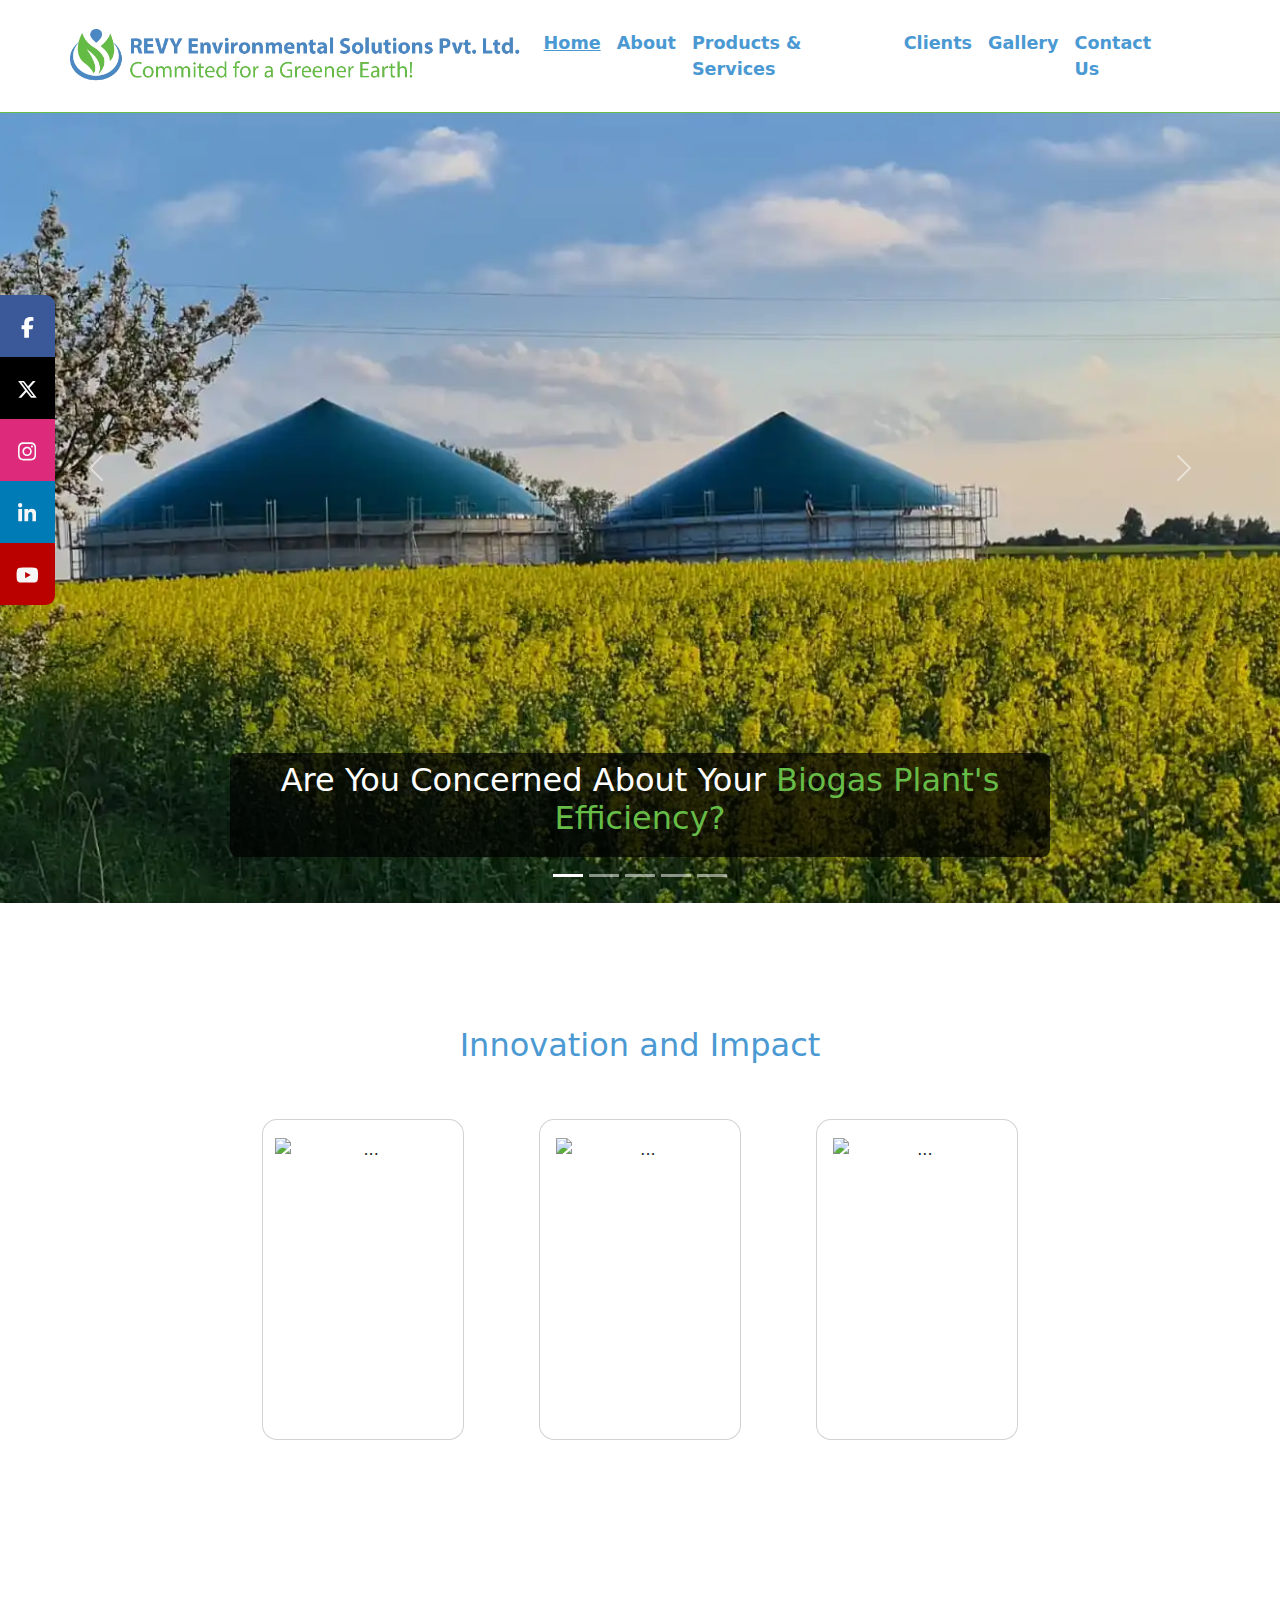
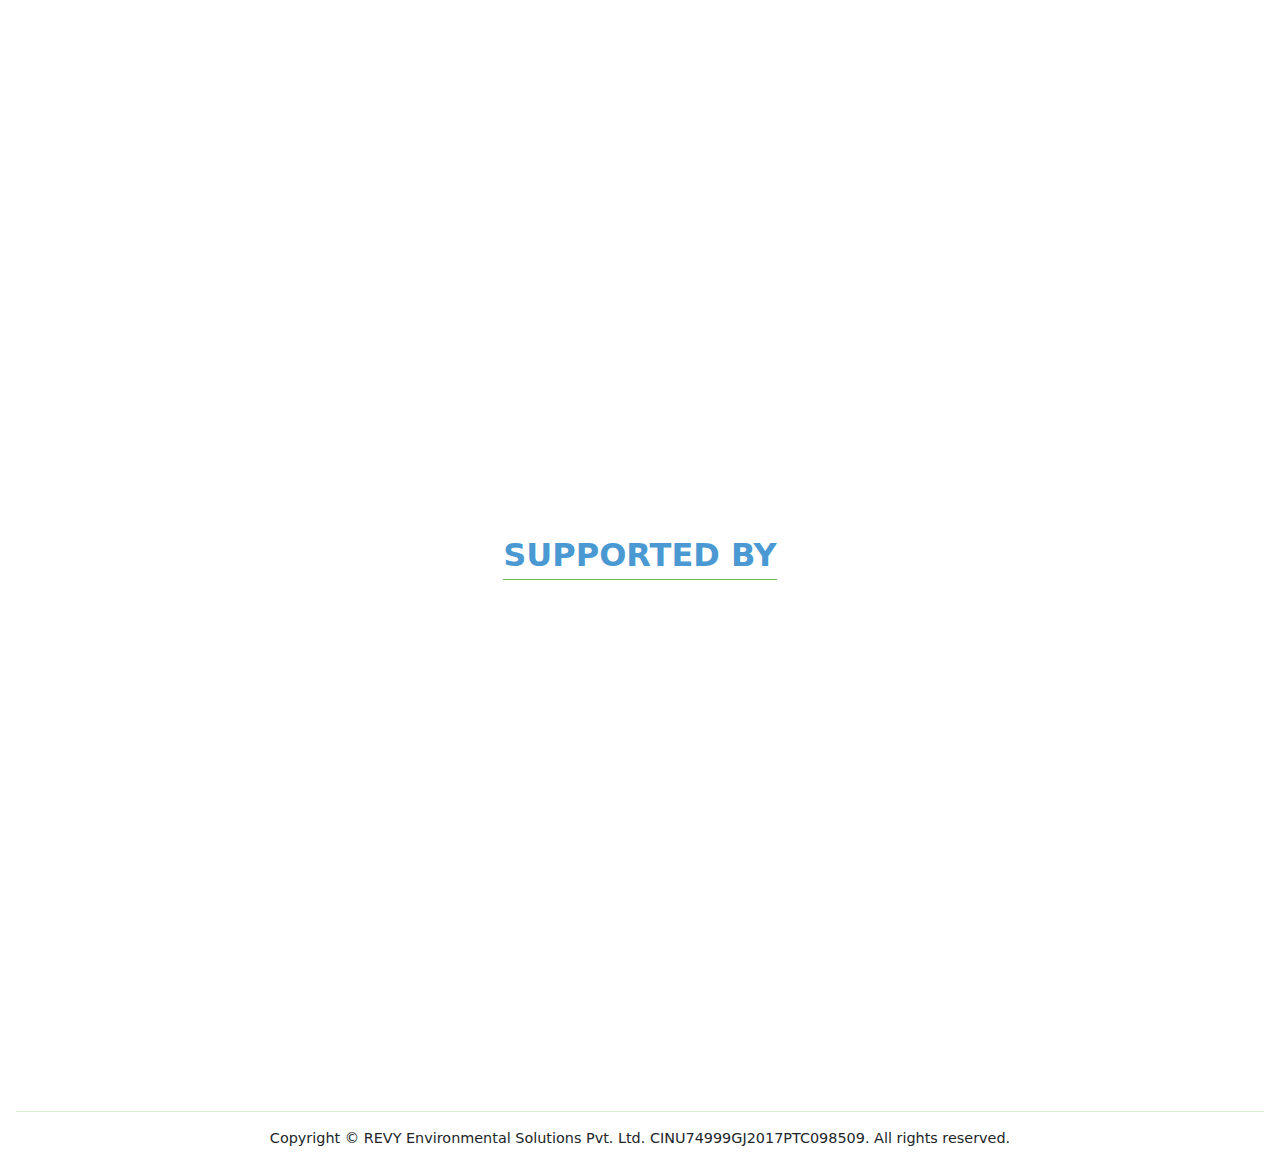
==== commit d8cbe1c9: "Update index.html" ====
--- a/index.html
+++ b/index.html
@@ -236,7 +236,7 @@
           <div class="carousel-item" id="myCarousel">
             <img
               onclick="carouselClick(4)"
-              src="assets/landing/R-eMap.webp"
+              src="assets/landing/R-eMapp.jpg"
               class="d-block w-100 carim0"
               alt="..."
             />
@@ -248,38 +248,12 @@
           </div>
           <div class="carousel-item" id="myCarousel">
             <img
-              onclick="carouselClick(4)"
-              src="assets/landing/R-eMapt.webp"
-              class="d-block w-100 carim0"
-              alt="..."
-            />
-            <div class="carousel-caption">
-              <h2>
-                Optimize your AD Plant performance with <span class="blue">R-EMAPP</span>
-              </h2>
-            </div>
-          </div>
-          <div class="carousel-item" id="myCarousel">
-            <img
-              onclick="carouselClick(4)"
-              src="assets/landing/R-eMapc.webp"
-              class="d-block w-100 carim0"
-              alt="..."
-            />
-            <div class="carousel-caption">
-              <h2>
-                Optimize your AD Plant performance with <span class="blue">R-EMAPP</span>
-              </h2>
-            </div>
-          </div>
-          <div class="carousel-item" id="myCarousel">
-            <img
               onclick="carouselClick(5)"
               src="assets/landing/4.webp"
               class="d-block w-100 carim0"
               alt="..."
             />
-            <div class="carousel-caption">
+            <div class="carousel-caption" style="padding-bottom:0.5cm;">
               <h2>
                 <span class="green">REVY</span>
                 <span class="blue"> - Your Bioremediation Solutions Partner</span>
@@ -313,7 +287,8 @@
 
     <main class="p-5" data-bs-spy="scroll" data-bs-target="#revynav">
       <article id="home-article" style="text-align: center">
-        <div class="recycle-reuse row justify-content-center">
+        <h2>Innovation and Impact</h2>
+        <div class="recycle-reuse row justify-content-center" style="margin-bottom:2cm;">
           <div
             class="card redcard col-lg-2 col-md-3 col-sm-5"
             style="
@@ -322,24 +297,23 @@
               align-items: center;
               justify-content: center;
             "
+            id='counter-container'
           >
             <img
               style="height: 10rem; width: 11rem"
-              src="./assets/reduce.webp"
+              src="./assets/waterSanitation.jpg"
               class="card-img-t"
               alt="..."
             />
             <div class="card-body hiddenv">
-              <h5 class="card-title p-reduce" style="color: #4a99d3">Reduce</h5>
-              <p class="card-text p-reduce">
-                Reducing the amount of waste one produces in the first place is
-                a great first step and should involve everybody.
-              </p>
+              <h5 class="card-title p-reduce" style="color: #4a99d3">Used Water Treated (ML)</h5>
+              <div class="counter-label"><div class="counter" data-target="5502">0</div> +</div>
             </div>
           </div>
 
           <div
             class="card redcard col-lg-2 col-md-3 col-sm-5"
+            id="redcard2"
             style="
               margin: 1cm;
               display: flex;
@@ -349,21 +323,20 @@
           >
             <img
               style="height: 10rem; width: 10.5rem"
-              src="./assets/reuse.webp"
+              src="./assets/cleanEnergy.jpg"
               class="card-img-t"
               alt="..."
             />
             <div class="card-body hiddenv">
-              <h5 class="card-title p-reduce" style="color: #4a99d3">Reuse</h5>
-              <p class="card-text p-reduce">
-                Reusing resources can help a business save money while
-                decreasing its ecological footprint.
-              </p>
+              <h5 class="card-title p-reduce" style="color: #FBC412">Organic Waste Treated (Tons)</h5>
+              <div class="counter-label"><div class="counter" data-target="427102">0</div> +</div>
             </div>
           </div>
 
           <div
             class="card redcard col-lg-2 col-md-3 col-sm-5"
+            
+            id="redcard3"
             style="
               margin: 1cm;
               display: flex;
@@ -373,44 +346,15 @@
           >
             <img
               style="height: 10rem; width: 10.5rem"
-              src="./assets/recycle.webp"
+              src="./assets/climateAction.jpg"
               class="card-img-t"
               alt="..."
             />
             <div class="card-body hiddenv">
-              <h5 class="card-title p-reduce" style="color: #4a99d3">
-                Recycle
+              <h5 class="card-title p-reduce" style="color: #47773D">
+                GHG Mitigation (mCO2/t)
               </h5>
-              <p class="card-text p-reduce">
-                Recycling is the key to preservation of natural resources and
-                benefits for businesses.
-              </p>
-            </div>
-          </div>
-
-          <div
-            class="card redcard col-lg-2 col-md-3 col-sm-5"
-            style="
-              margin: 1cm;
-              display: flex;
-              align-items: center;
-              justify-content: center;
-            "
-          >
-            <img
-              style="height: 10rem; width: 10rem"
-              src="./assets/recover.webp"
-              class="card-img-t"
-              alt="..."
-            />
-            <div class="card-body hiddenv">
-              <h5 class="card-title p-reduce" style="color: #4a99d3">
-                Recover
-              </h5>
-              <p class="card-text p-reduce">
-                Recovery includes any process that converts waste material into
-                energy which may contain a higher energy value.
-              </p>
+              <div class="counter-label"><div class="counter" data-target="1911">0</div> +</div>
             </div>
           </div>
         </div>
@@ -444,5 +388,52 @@
     <script src="./bootstrap.bundle.js"></script>
     <script src="app.js"></script>
     <script src="hid.js"></script>
+    <script>
+      const triggerCounter = () =>{
+  const counters = document.querySelectorAll(".counter");
+  const speed = 200; // The lower the slower
+
+  counters.forEach((counter) => {
+    const updateCount = () => {
+      const target = +counter.getAttribute("data-target");
+      const count = +counter.innerText;
+
+      // Lower inc to slow and higher to slow
+      const inc = target / speed;
+
+      // console.log(inc);
+      // console.log(count);
+
+      // Check if target is reached
+      if (count < target) {
+        // Add inc to count and output in counter
+        counter.innerText = Math.round(count + inc);
+        // Call function every ms
+        setTimeout(updateCount, 1);
+      } else {
+        counter.innerText = target;
+      }
+    };
+
+    updateCount();
+  });
+}
+
+// Create an IntersectionObserver
+const observer3 = new IntersectionObserver((entries, observer) => {
+  entries.forEach(entry => {
+    if (entry.isIntersecting) {
+      triggerCounter();  // Call the function when the div is in the viewport
+      observer.unobserve(entry.target);  // Stop observing after it's visible
+    }
+  });
+}, {
+  threshold: 0.5  // The div is considered visible when 50% of it is in the viewport
+});
+
+// Start observing the target div
+const targetDiv = document.getElementById('counter-container');
+observer3.observe(targetDiv);
+    </script>
   </body>
 </html>
--- a/style.css
+++ b/style.css
@@ -10,7 +10,7 @@
   color: #66bc46;
   font-weight: 600;
 }
-#revynav{
+#revynav {
   border-bottom: 1px solid #66bc46;
   position: fixed;
   padding: 0% 5% 0% 4.5% !important;
@@ -29,16 +29,16 @@
   margin: 0;
   height: 180px;
   object-fit: cover;
-  width:100%;
+  width: 100%;
   transition: transform 0.5s;
 }
 .labdiv {
-  width:20vw;
+  width: 20vw;
 }
 
 .labdiv > img:hover {
   border: 5px solid #66bc46;
-    -ms-transform: scale(1.1); /* IE 9 */
+  -ms-transform: scale(1.1); /* IE 9 */
   -webkit-transform: scale(1.1); /* Safari 3-8 */
   transform: scale(1.1);
 }
@@ -51,10 +51,19 @@
   color: #66bc46;
 }
 
-.redcard:hover {
+
+#counter-container:hover {
   transform: translateY(-5px);
   box-shadow: 0px 10px 0px 0px #4a99d3;
 }
+#redcard2:hover {
+  transform: translateY(-5px);
+  box-shadow: 0px 10px 0px 0px #FBC412;
+}
+#redcard3:hover {
+  transform: translateY(-5px);
+  box-shadow: 0px 10px 0px 0px #47773D;
+}
 
 .prez-img {
   border: solid 5px #4a99d3;
@@ -63,6 +72,7 @@
   border: solid 5px #66bc46;
 }
 .redcard {
+  padding-top:0.5cm;
   border-radius: 0.4cm;
   transition: transform 0.25s, box-shadow 0.25s;
 }
@@ -364,7 +374,7 @@
     0 2px 4px -1px rgba(0, 0, 0, 0.06);
   transition: 0.3s ease;
   margin-bottom: 0.4cm;
-  width:fit-content;
+  width: fit-content;
 }
 .linbutton2 {
   display: flex;
@@ -405,22 +415,22 @@
 
 .profile-links {
   margin-top: 0.5cm;
-display:grid;
-place-items:center;
+  display: grid;
+  place-items: center;
   gap: 0.2cm;
 }
-.profile-links>a{
+.profile-links > a {
   text-decoration: none;
 }
-.contact-span {    
-    text-decoration: none;
-    opacity:50%;
-}
-.dotted-border-span{
- border-bottom: 1px dotted #000;
-}
-.contact-span:hover {    
-    opacity:70%;
+.contact-span {
+  text-decoration: none;
+  opacity: 50%;
+}
+.dotted-border-span {
+  border-bottom: 1px dotted #000;
+}
+.contact-span:hover {
+  opacity: 70%;
 }
 
 .team-section {
@@ -558,11 +568,12 @@
 
 .carousel-caption h2 {
   color: white;
-  padding:0;
+  padding: 0;
 }
 .carousel-caption {
   background-color: rgba(0, 0, 0, 0.7);
-  padding: 0.5cm 0 0.5cm 0;
+  padding: 0.2cm 0 0.1cm 0;
+  margin: 1cm;
   border-radius: 0.2cm;
   text-align: center;
   margin-bottom: 2%;
@@ -591,7 +602,7 @@
   box-sizing: border-box;
   margin: 0.5cm;
   background-color: white;
-  padding:5px;
+  padding: 5px;
   object-fit: contain;
 }
 .awardss {
@@ -662,9 +673,9 @@
   color: #000000;
   line-height: 1.4;
 }
-.home-youtube-landing{
-  width:890px;
-  height:500px;
+.home-youtube-landing {
+  width: 890px;
+  height: 500px;
 }
 @media screen and (max-width: 768px) {
   .logos > img {
@@ -679,13 +690,13 @@
 }
 
 @media (max-width: 600px) {
-  .awardss{
-      width: 100%;
-  margin-left:10%;
-  margin-right:10%;
-  }
-  .fbh-scroll{
-    overflow-x:scroll;
+  .awardss {
+    width: 100%;
+    margin-left: 10%;
+    margin-right: 10%;
+  }
+  .fbh-scroll {
+    overflow-x: scroll;
   }
   .logo-company {
     width: 70vw;
@@ -704,20 +715,20 @@
   .carousel-caption {
     margin-bottom: 75%;
   }
-  .home-youtube-landing{
-  width:90%;
-  height:auto;
-}
-.labdiv {
-  margin:0.3cm;
-  width:70vw;
-}
-}
-
-.fb-post{
-  margin-top:1cm;
+  .home-youtube-landing {
+    width: 90%;
+    height: auto;
+  }
+  .labdiv {
+    margin: 0.3cm;
+    width: 70vw;
+  }
+}
+
+.fb-post {
+  margin-top: 1cm;
   display: grid;
-  place-items:center;
+  place-items: center;
 }
 .misvis {
   display: flex;
@@ -761,7 +772,7 @@
 .textq-body {
   font-size: 0.9em;
   padding-bottom: 10px;
-  height:2cm;
+  height: 2cm;
   display: grid;
   place-items: center;
   text-align: justify;
@@ -836,11 +847,11 @@
   line-height: 20px;
   color: #000000;
 }
-.pat-flag{
+.pat-flag {
   width: 40%;
   object-fit: cover;
-  margin-bottom:10px;
-  border-radius:0.2cm;
+  margin-bottom: 10px;
+  border-radius: 0.2cm;
 }
 .cardp p.small {
   font-size: 14px;
@@ -878,7 +889,7 @@
   text-decoration: none;
   z-index: 0;
   overflow: hidden;
-  height:220px;
+  height: 220px;
 }
 
 .cardp1:before {
@@ -905,14 +916,13 @@
   color: rgb(255, 255, 255);
 }
 
-
 .flip-card {
   background-color: white;
   height: 300px;
   max-width: 480px;
   perspective: 1000px;
   font-family: sans-serif;
-  margin-bottom:1cm;
+  margin-bottom: 1cm;
 }
 
 .title {
@@ -936,9 +946,10 @@
   transform: rotateY(180deg);
 }
 
-.flip-card-front, .flip-card-back {
+.flip-card-front,
+.flip-card-back {
   background-color: white;
-  box-shadow: 0 8px 14px 0 rgba(0,0,0,0.2);
+  box-shadow: 0 8px 14px 0 rgba(0, 0, 0, 0.2);
   position: absolute;
   width: 100%;
   height: 100%;
@@ -947,43 +958,49 @@
   border: 1px solid coral;
   border-radius: 1rem;
 }
-.flip-card-front{
+.flip-card-front {
   overflow: hidden;
   background-color: white;
-
 }
 .flip-card-back {
   transform: rotateY(180deg);
   display: grid;
   background-color: white;
-  place-items:center;
-}
-.flip-card-back>table,th,td{
-  border:solid black 1px;
-}
-.flip-card-back>table{
-  margin:0.5cm;;
-}
-.flip-card-front>.title{
-  position:absolute;
-  bottom:0.2cm;
-}
-.flip-front-img{
-  height:70%;
+  place-items: center;
+}
+.flip-card-back > table,
+th,
+td {
+  border: solid black 1px;
+}
+.flip-card-back > table {
+  margin: 0.5cm;
+}
+.flip-card-front > .title {
+  position: absolute;
+  bottom: 0.2cm;
+}
+.flip-front-img {
+  height: 70%;
   object-fit: cover;
-
-}
-.flip-front-img-inner{
+}
+.flip-front-img-inner {
   height: 150px;
-  border-radius:0.5cm;
+  border-radius: 0.5cm;
   object-fit: cover;
 }
-.media-vids>div{
-  margin-bottom:1cm;
-}
-.media-vids>div>iframe{
+.media-vids > div {
+  margin-bottom: 1cm;
+}
+.media-vids > div > iframe {
   box-shadow: 2px 2px 5px 2px #888888;
 }
-.media-vids>div>iframe:hover{
+.media-vids > div > iframe:hover {
   box-shadow: 4px 4px 5px 2px #888888;
-}+}
+.counter-label{
+  display:flex;
+  justify-content: center;
+  font-size: 1.2em;
+  font-weight: 600;
+}
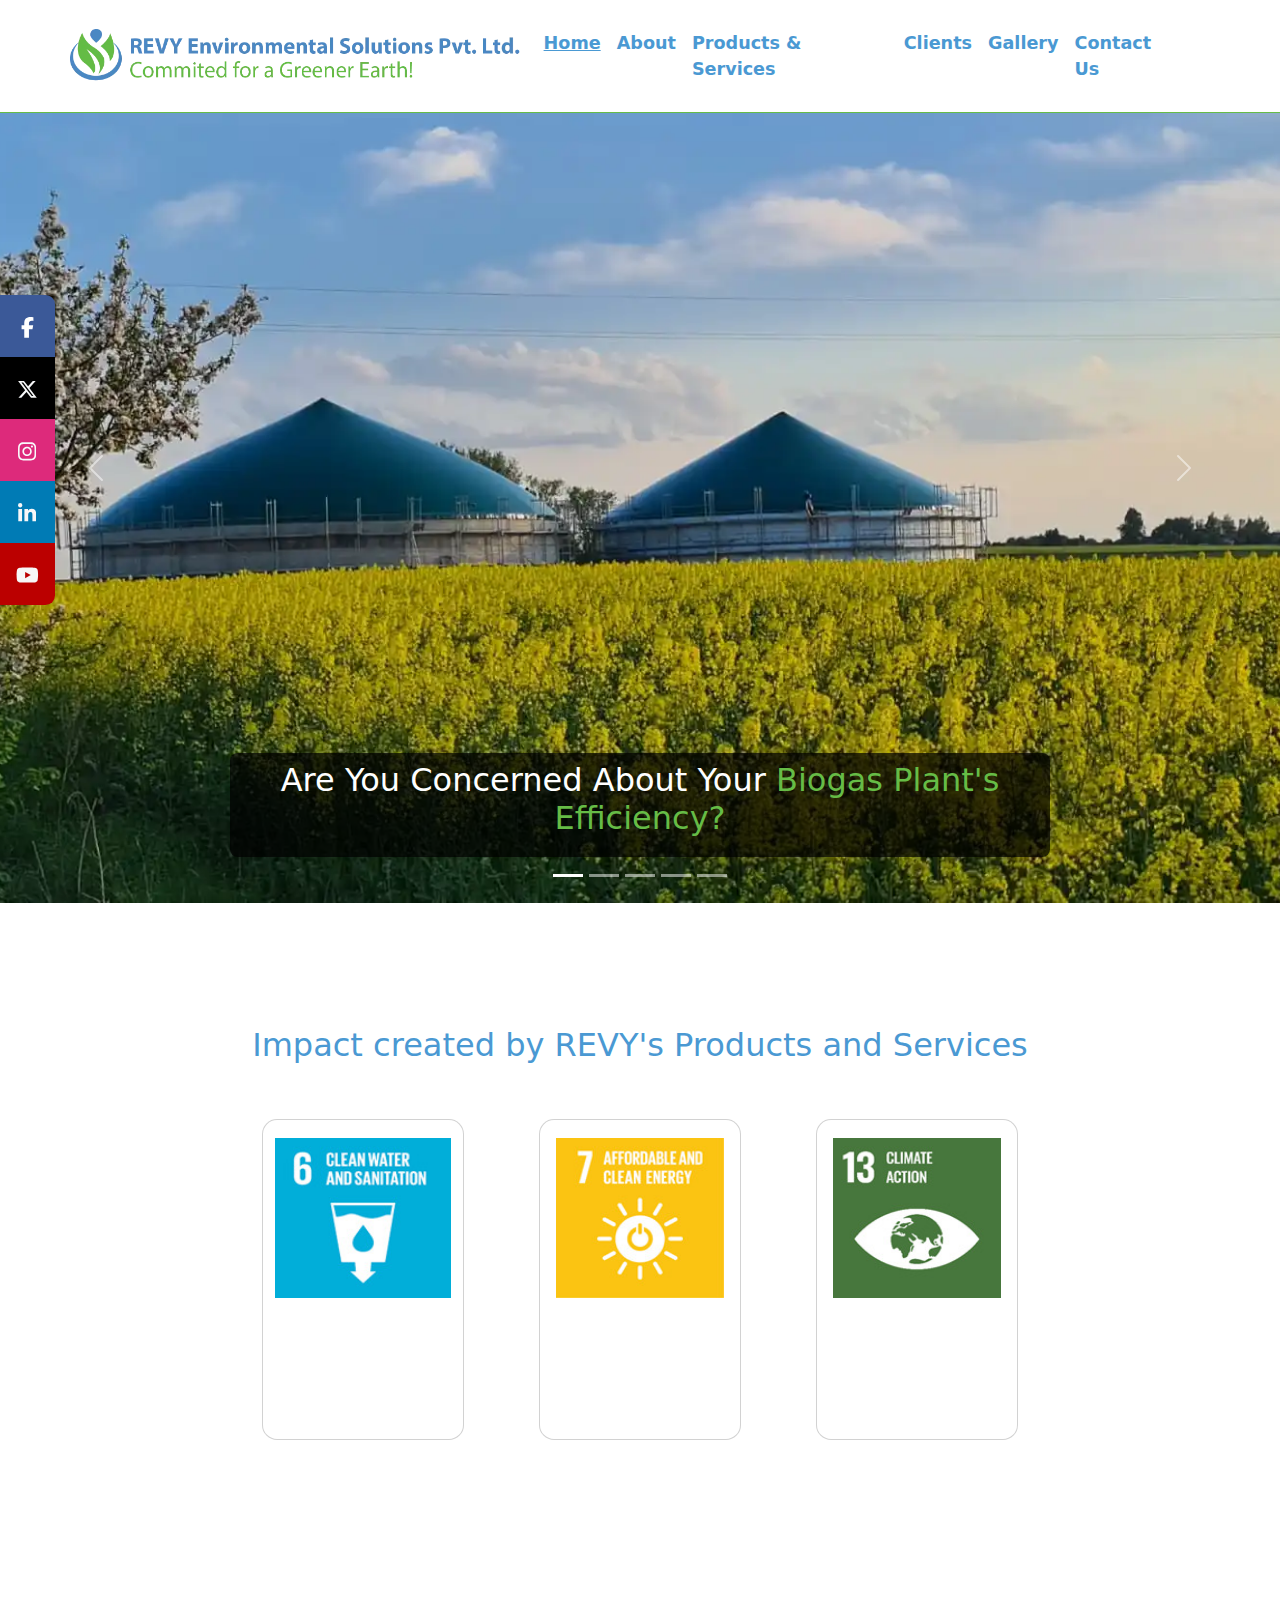
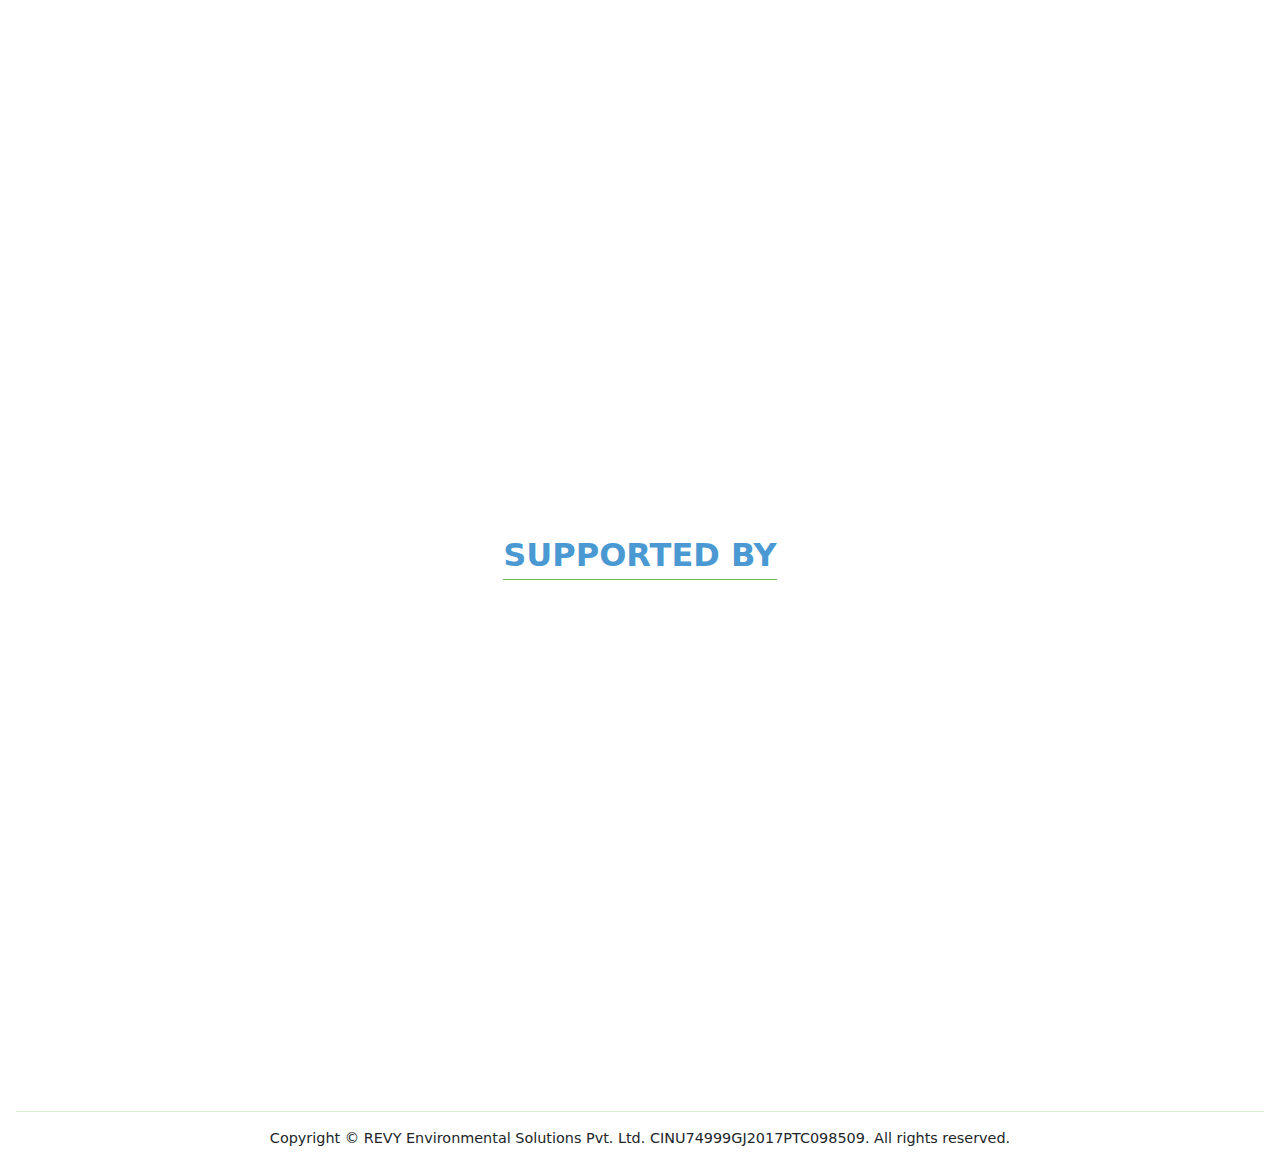
==== commit 75dee6c6: "changes awards and index" ====
--- a/index.html
+++ b/index.html
@@ -287,7 +287,7 @@
 
     <main class="p-5" data-bs-spy="scroll" data-bs-target="#revynav">
       <article id="home-article" style="text-align: center">
-        <h2>Innovation and Impact</h2>
+        <h2>Impact created by REVY's Products and Services</h2>
         <div class="recycle-reuse row justify-content-center" style="margin-bottom:2cm;">
           <div
             class="card redcard col-lg-2 col-md-3 col-sm-5"
@@ -307,7 +307,7 @@
             />
             <div class="card-body hiddenv">
               <h5 class="card-title p-reduce" style="color: #4a99d3">Used Water Treated (ML)</h5>
-              <div class="counter-label"><div class="counter" data-target="5502">0</div> +</div>
+              <div class="counter-label"><div class="counter" data-change="305" data-target="5502">0</div> +</div>
             </div>
           </div>
 
@@ -329,7 +329,7 @@
             />
             <div class="card-body hiddenv">
               <h5 class="card-title p-reduce" style="color: #FBC412">Organic Waste Treated (Tons)</h5>
-              <div class="counter-label"><div class="counter" data-target="427102">0</div> +</div>
+              <div class="counter-label"><div class="counter" data-change="5" data-target="427102">0</div> +</div>
             </div>
           </div>
 
@@ -354,12 +354,12 @@
               <h5 class="card-title p-reduce" style="color: #47773D">
                 GHG Mitigation (mCO2/t)
               </h5>
-              <div class="counter-label"><div class="counter" data-target="1911">0</div> +</div>
+              <div class="counter-label"><div class="counter" data-change="6" data-target="1911">0</div> +</div>
             </div>
           </div>
         </div>
 
-        <iframe class="home-youtube-landing" src="https://www.youtube.com/embed/2cjflpSewWo?autoplay=1&controls=1&showinfo=0&modestbranding=1&mute=1" title="YouTube video player" frameborder="0" allow="accelerometer; autoplay; clipboard-write; encrypted-media; gyroscope; picture-in-picture" allowfullscreen></iframe>
+        <iframe class="home-youtube-landing" src="https://www.youtube.com/embed/2cjflpSewWo?loop=1&autoplay=1&controls=1&showinfo=0&mute=1" title="YouTube video player" frameborder="0" allow="accelerometer; autoplay; clipboard-write; encrypted-media; gyroscope; picture-in-picture" allowfullscreen></iframe>
 
         <h2>
           <span style="border-bottom: #66bc46 solid 1px; padding-bottom: 5px;font-weight:700;"
@@ -395,7 +395,15 @@
 
   counters.forEach((counter) => {
     const updateCount = () => {
-      const target = +counter.getAttribute("data-target");
+      const startDate = new Date("2025-03-22");
+      const today = new Date();
+      // Get difference in milliseconds
+      const diffMs = today - startDate;
+      // Convert to days
+      const diffDays = Math.floor(diffMs / (1000 * 60 * 60 * 24));
+
+
+      const target = (+counter.getAttribute("data-target")) + (diffDays * (+counter.getAttribute("data-change")));
       const count = +counter.innerText;
 
       // Lower inc to slow and higher to slow
